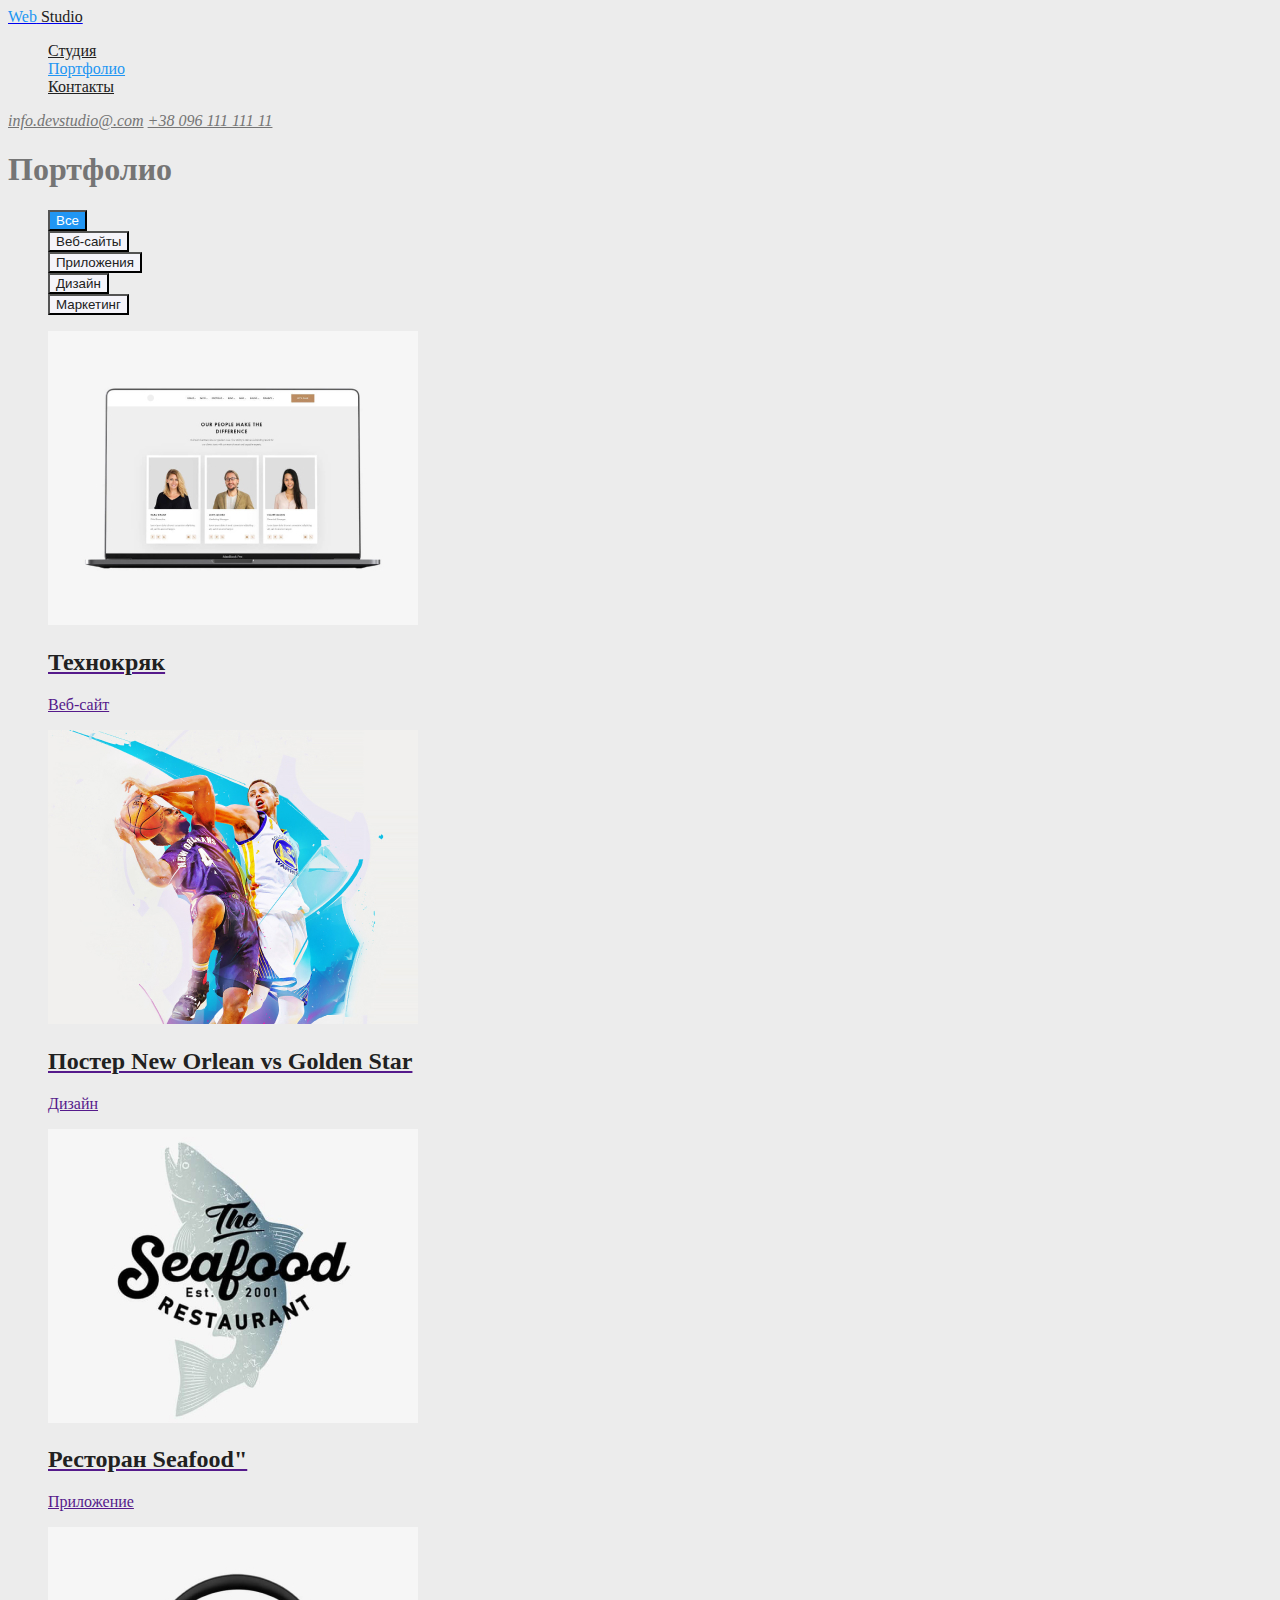
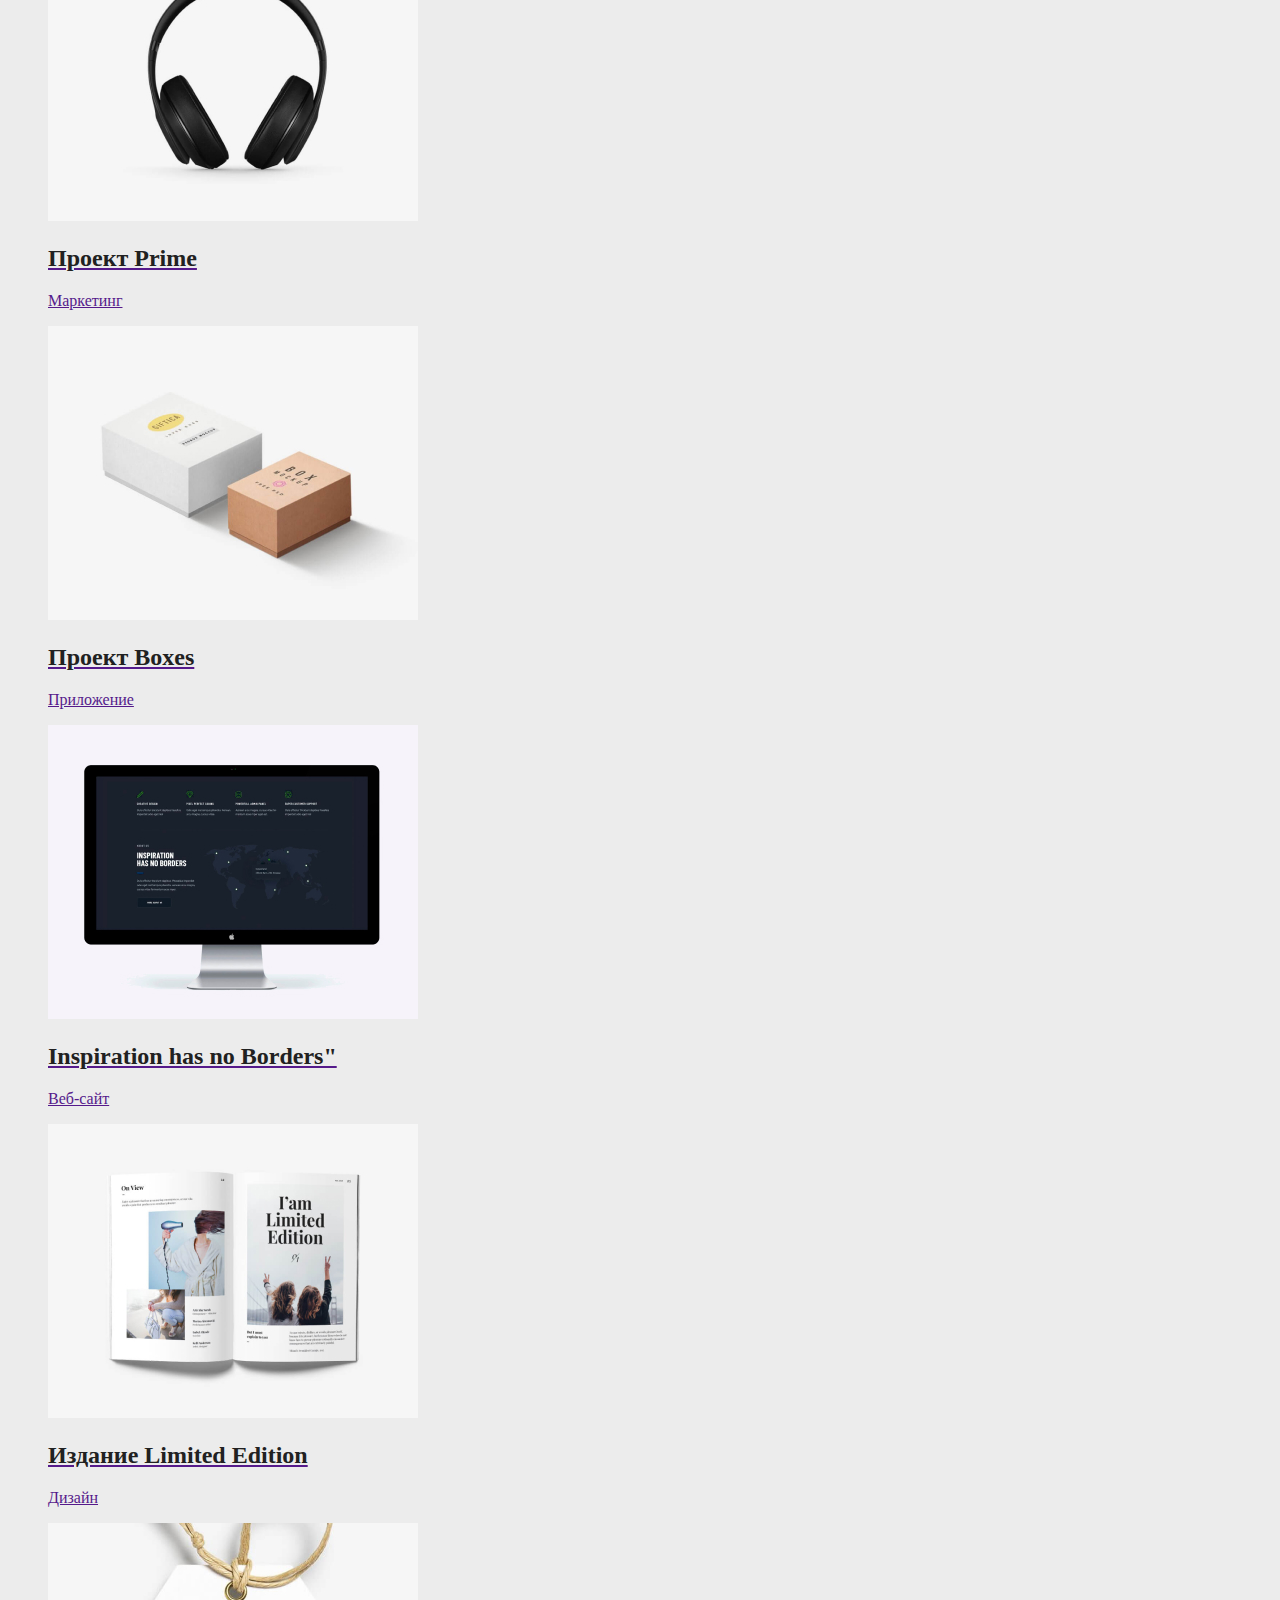
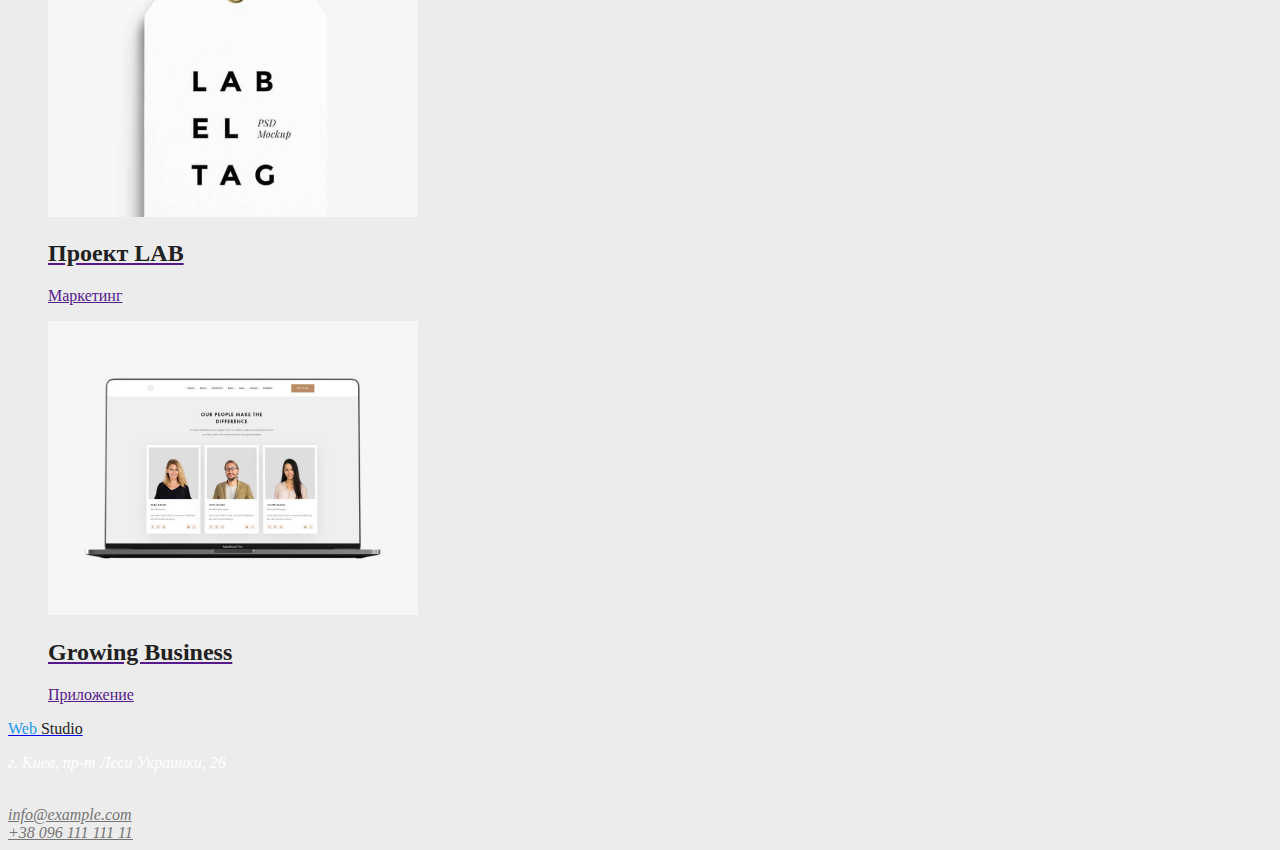
==== portfolio.html @ 5710d9bc "update" ====
<!DOCTYPE html>
<html lang="ru">

<head>
    <meta charset="utf-8">
    <meta name="viewport" content="width=device-width, initial-scale=1.0">
    <title>hw-01</title>
    <link rel="preconnect" href="https://fonts.gstatic.com">
    <link href="https://fonts.googleapis.com/css2?family=Roboto:wght@400;500;700&display=swap" rel="stylesheet">
    <link rel="stylesheet" href="./css/common.css">
    <link rel="stylesheet" href="./css/main.css">
</head>

<body>
    <header>
        <nav>
            <a href="/">
                <span class="partlogo">Web</span> <span class="partslogo"> Studio</span>
            </a>
            <ul class="site-nav list">
                <li>
                    <a href="./index.html" class="link">Студия</a>
                </li>
                <li>
                    <a href="./portfolio.html" class="link current">Портфолио</a>
                </li>
                <li>
                    <a href="" class="link">Контакты</a>
                </li>
            </ul>
        </nav>
        <address class="adress">
            <a class="link" href="mailto:info.devstudio@.com"> info.devstudio@.com</a>
            <a class="link" href="tel:+38096111111"> +38 096 111 111 11</a>
    
        </address>
    </header>

    <main>
        <section class="section">
            <h1>Портфолио</h1>
            <ul class="but list">
                  <li>
                        <button class="button primary" type="button">Все</button>
                    </li>
                    <li>
                        <button class="button secondary" type="button">Веб-сайты</button>
                    </li>
                    <li>
                        <button class="button secondary" type="button">Приложения</button>
                    </li>
                    <li>
                        <button class="button secondary" type="button">Дизайн</button>
                    </li>
                    <li>
                        <button class="button secondary" type="button">Маркетинг</button>
                    </li>
            </ul>
       
            <ul class="portfolio list">
             <li>
                <a href="">
                <img src="images/notas.jpg" alt="Технокряк">
                 <h2 class="section-title">Технокряк</h2>
                 <p>Веб-сайт</p>
                </a>
            </li>
            <li>
                <a href="">
                <img src="images/basket.jpg" alt="Постер New Orlean vs Golden Star">
                <h2 class="section-title">Постер New Orlean vs Golden Star</h2>
                <p>Дизайн</p>
                </a>
            </li>
            <li>
                <a href="">
                <img src="images/seafood.jpg" alt="Ресторан Seafood">
                <h2 class="section-title">Ресторан Seafood"</h2>
                <p>Приложение</p>
                </a>
            </li>
            <li>
                <a href="">
                <img src="images/sluchatka.jpg" alt="Проект Prime">
                <h2 class="section-title">Проект Prime</h2>
                <p>Маркетинг</p>
                </a>
            </li>
            <li>
                <a href="">
                <img src="images/cihly.jpg" alt="Проект Boxes">
                <h2 class="section-title">Проект Boxes</h2>
                <p>Приложение</p>
                </a>
            </li>
            <li>
                <a href="">
                <img src="images/monitor.jpg" alt="Inspiration has no Borders">
                <h2 class="section-title">Inspiration has no Borders"</h2>
                <p>Веб-сайт</p>
                </a>
            </li>
            <li>
                <a href="">
                <img src="images/casopis.jpg" alt="Издание Limited Edition">
                <h2 class="section-title">Издание Limited Edition</h2>
                <p>Дизайн</p>
                </a>
            </li>
            <li>
                <a href="">
                <img src="images/visacka.jpg" alt="Проект LAB">
                <h2 class="section-title">Проект LAB</h2>
                <p>Маркетинг</p>
                </a>
            </li>
            <li>
                <a href="">
                <img src="images/notas.jpg" alt="Growing Business">
                <h2 class="section-title">Growing Business</h2>
                <p>Приложение</p>
                </a>
            </li>
            </ul>
        </section>

  
    </main>
<footer>
    <a href="/">
        <span class="partlogo">Web</span> <span class="partslogo"> Studio</span>
    </a>
        <address class="adress">
        <p class="adress-footer"> г. Киев, пр-т Леси Украинки, 26 </p> <br>

        <a class="link" href="maito:info@example.com"> info@example.com</a> <br>

        <a class="link" href="tel:+38096111111"> +38 096 111 111 11</a>
    </address>


</footer>
</body>

</html>
---- css/common.css ----
:root {
  --primary-text-color: #757575;
  --title-color: #212121;
  --accent-color: #2196f3;
  --primary-bg-color: #ffffff;
}

body {
  background-color: rgba(236, 236, 236, 1);

  color: var(--primary-text-color);
}

.partlogo {
  color: var(--accent-color);
}

.partslogo {
  color: var(--title-color);
}

.list {
  list-style: none;
}

/*site-nav*/

.site-nav .link {
  color: var(--title-color);
}

.site-nav .link:hover,
.site-nav .link:focus {
  color: var(--accent-color);
}

.adress .link:hover,
.adress .link:focus {
  color: var(--accent-color);
}

.site-nav .link.current {
  color: var(--accent-color);
}

.site-nav .adress .link {
  color: var(--primary-text-color);
}

/*foother section */

.adress-footer {
  color: var(--primary-bg-color);
}

.adress .link {
  color: var(--primary-text-color);
}
---- css/main.css ----
/*hero section */

.hero-title {
  color: var(--primary-bg-color);
}

.hero-link {
  color: var(--primary-bg-color);
}

/*main section */
.section-title {
  color: var(--title-color);
}

.title {
  color: var(--title-color);
}

/*button */
.button {
  color: var(--title-color);
  background-color: var(--primary-bg-color);
}

.button.primary {
  color: var(--primary-bg-color);
  background-color: var(--accent-color);
}

.button.secondary {
  color: var(--title-color);
  background-color: rgba(245, 244, 250, 1);
}

/* цвет основной текста  #212121*/
/* цвет вторичный текста #757575* 
/* белый*color: #FFFFFF */
/*rgba(236, 236, 236, 1)*/
/*rgba(245, 244, 250, 1)*/
/*rgba(47, 48, 58, 1)*/
/* цвет акцент color: #2196F3*/
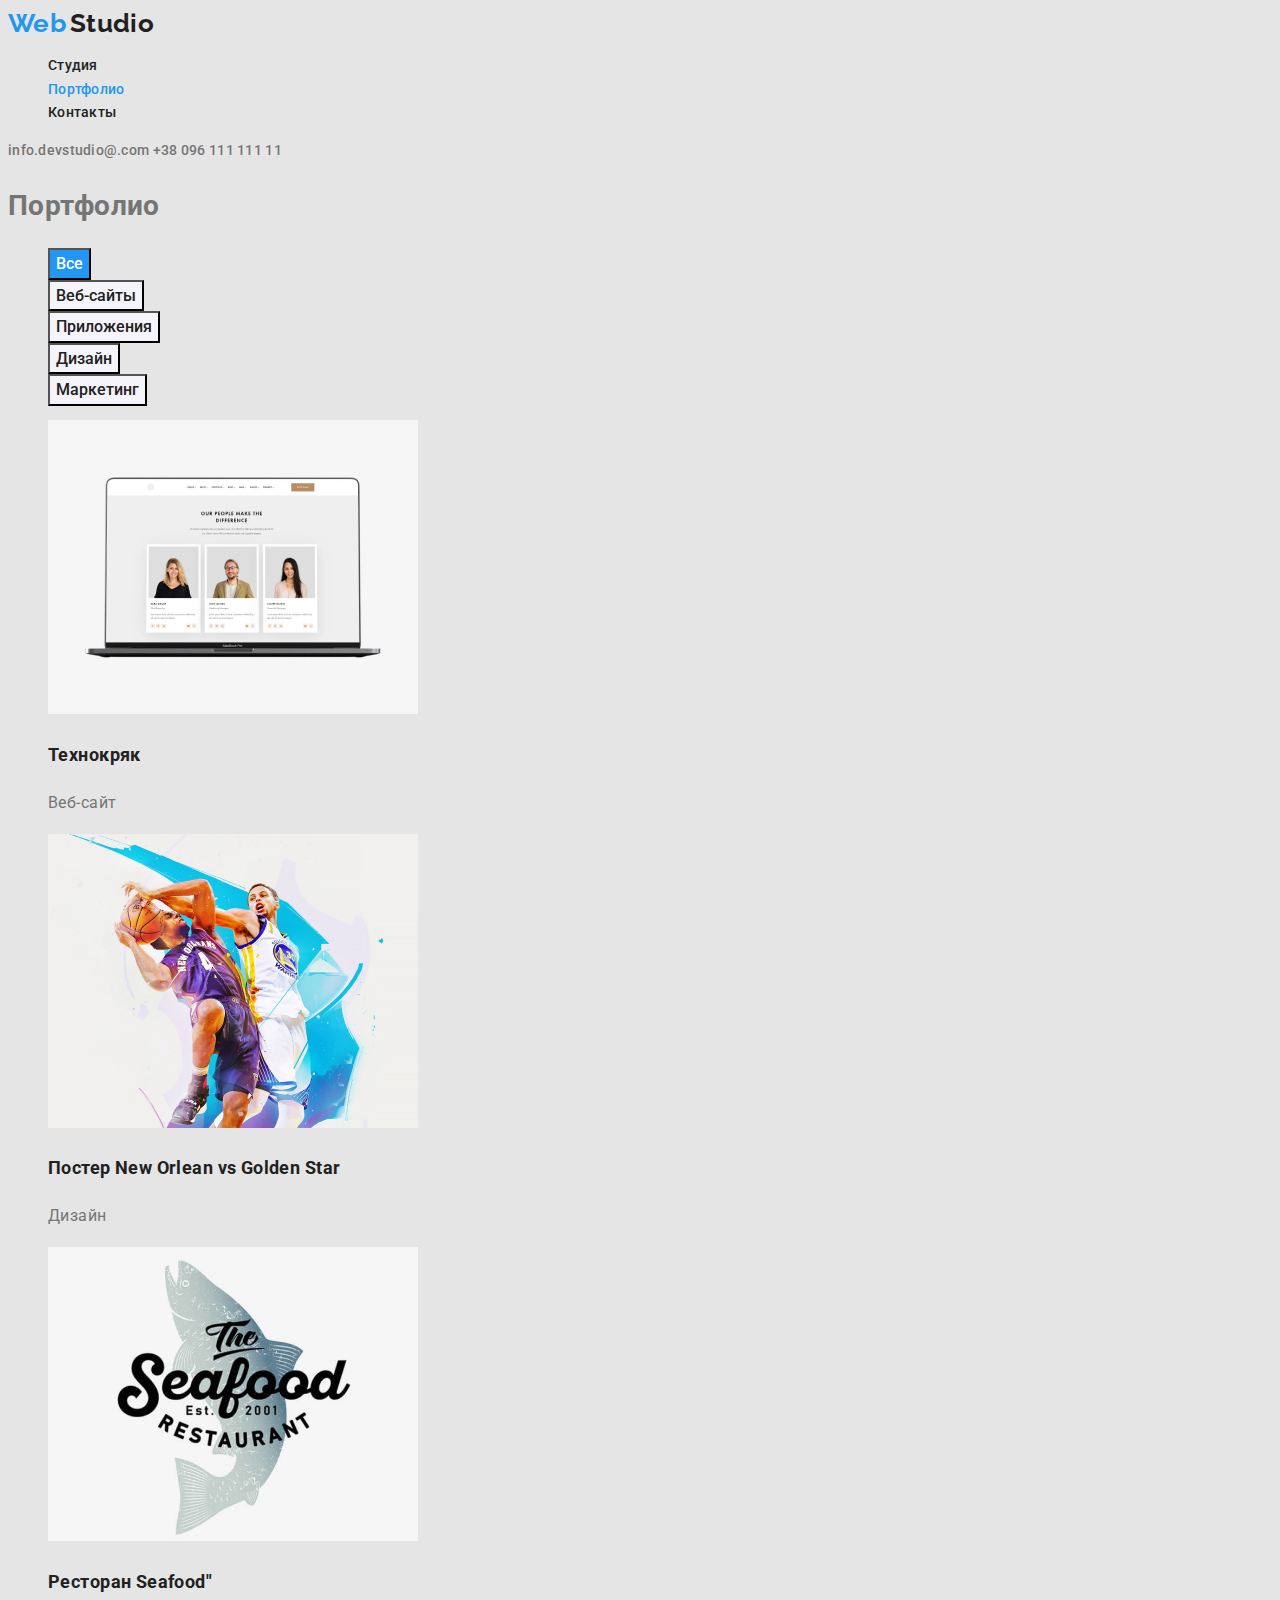
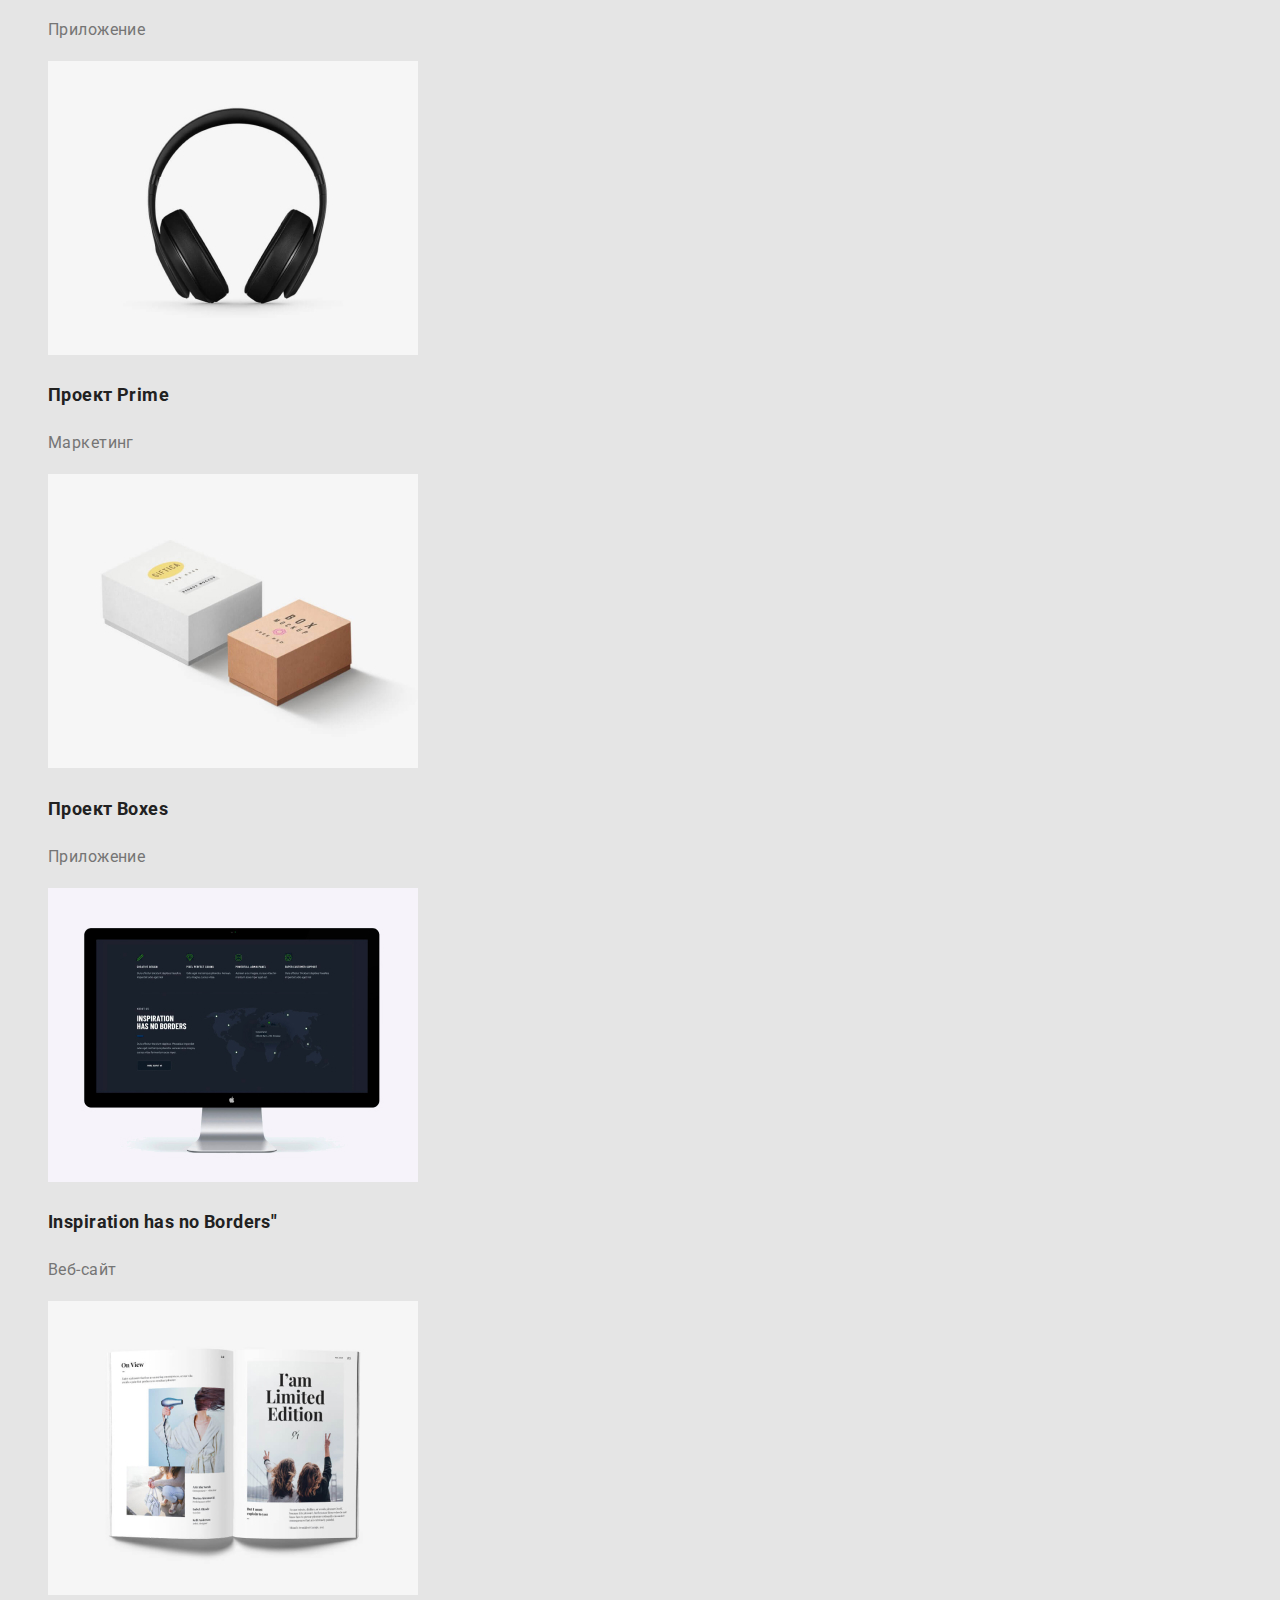
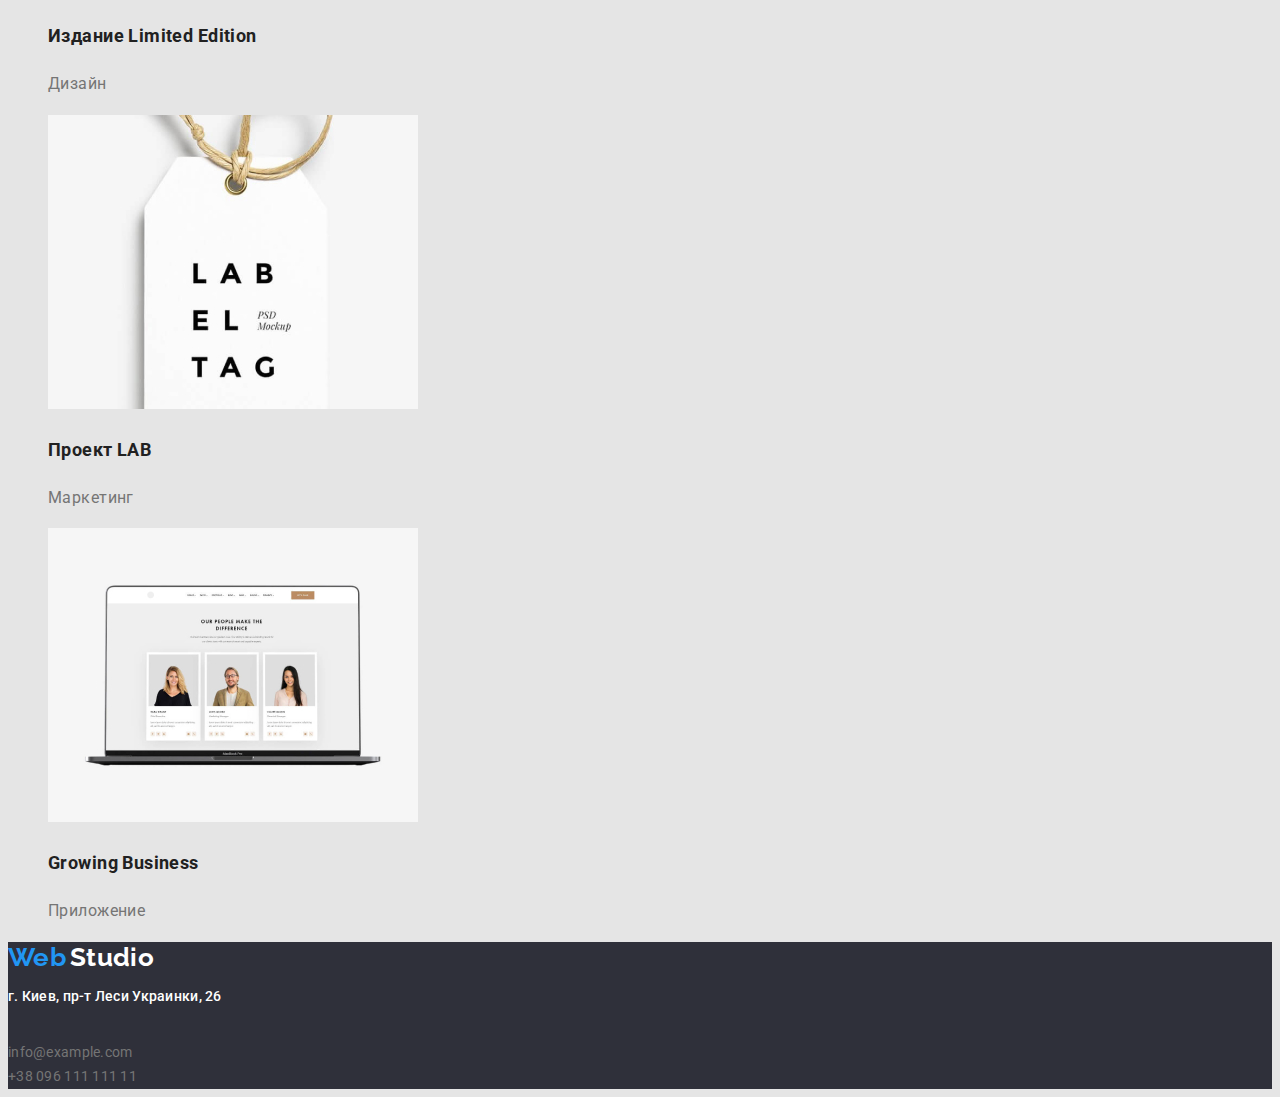
==== commit a48219ed: "update" ====
--- a/portfolio.html
+++ b/portfolio.html
@@ -6,7 +6,8 @@
     <meta name="viewport" content="width=device-width, initial-scale=1.0">
     <title>hw-01</title>
     <link rel="preconnect" href="https://fonts.gstatic.com">
-    <link href="https://fonts.googleapis.com/css2?family=Roboto:wght@400;500;700&display=swap" rel="stylesheet">
+    <link href="https://fonts.googleapis.com/css2?family=Raleway:wght@700&family=Roboto:wght@400;500;700&display=swap"
+    rel="stylesheet">
     <link rel="stylesheet" href="./css/common.css">
     <link rel="stylesheet" href="./css/main.css">
 </head>
@@ -14,7 +15,7 @@
 <body>
     <header>
         <nav>
-            <a href="/">
+            <a class="logo" href="/">
                 <span class="partlogo">Web</span> <span class="partslogo"> Studio</span>
             </a>
             <ul class="site-nav list">
@@ -59,66 +60,66 @@
        
             <ul class="portfolio list">
              <li>
-                <a href="">
+                <a class="portofolio-link" href="">
                 <img src="images/notas.jpg" alt="Технокряк">
-                 <h2 class="section-title">Технокряк</h2>
-                 <p>Веб-сайт</p>
+                 <h2 class="item-title">Технокряк</h2>
+                 <p class="item">Веб-сайт</p>
                 </a>
             </li>
             <li>
-                <a href="">
+                <a class="portofolio-link" href="">
                 <img src="images/basket.jpg" alt="Постер New Orlean vs Golden Star">
-                <h2 class="section-title">Постер New Orlean vs Golden Star</h2>
-                <p>Дизайн</p>
+                <h2 class="item-title">Постер New Orlean vs Golden Star</h2>
+                <p class="item">Дизайн</p>
                 </a>
             </li>
             <li>
-                <a href="">
+                <a class="portofolio-link" href="">
                 <img src="images/seafood.jpg" alt="Ресторан Seafood">
-                <h2 class="section-title">Ресторан Seafood"</h2>
-                <p>Приложение</p>
+                <h2 class="item-title">Ресторан Seafood"</h2>
+                <p class="item">Приложение</p>
                 </a>
             </li>
             <li>
-                <a href="">
+                <a class="portofolio-link" href="">
                 <img src="images/sluchatka.jpg" alt="Проект Prime">
-                <h2 class="section-title">Проект Prime</h2>
-                <p>Маркетинг</p>
+                <h2 class="item-title">Проект Prime</h2>
+                <p class="item">Маркетинг</p>
                 </a>
             </li>
             <li>
-                <a href="">
+                <a class="portofolio-link" href="">
                 <img src="images/cihly.jpg" alt="Проект Boxes">
-                <h2 class="section-title">Проект Boxes</h2>
-                <p>Приложение</p>
+                <h2 class="item-title">Проект Boxes</h2>
+                <p class="item">Приложение</p>
                 </a>
             </li>
             <li>
-                <a href="">
+                <a class="portofolio-link" href="">
                 <img src="images/monitor.jpg" alt="Inspiration has no Borders">
-                <h2 class="section-title">Inspiration has no Borders"</h2>
-                <p>Веб-сайт</p>
+                <h2 class="item-title">Inspiration has no Borders"</h2>
+                <p class="item">Веб-сайт</p>
                 </a>
             </li>
             <li>
-                <a href="">
+                <a class="portofolio-link" href="">
                 <img src="images/casopis.jpg" alt="Издание Limited Edition">
-                <h2 class="section-title">Издание Limited Edition</h2>
-                <p>Дизайн</p>
+                <h2 class="item-title">Издание Limited Edition</h2>
+                <p class="item">Дизайн</p>
                 </a>
             </li>
             <li>
-                <a href="">
+                <a class="portofolio-link" href="">
                 <img src="images/visacka.jpg" alt="Проект LAB">
-                <h2 class="section-title">Проект LAB</h2>
-                <p>Маркетинг</p>
+                <h2 class="item-title">Проект LAB</h2>
+                <p class="item">Маркетинг</p>
                 </a>
             </li>
             <li>
-                <a href="">
+                <a class="portofolio-link" href="">
                 <img src="images/notas.jpg" alt="Growing Business">
-                <h2 class="section-title">Growing Business</h2>
-                <p>Приложение</p>
+                <h2 class="item-title">Growing Business</h2>
+                <p class="item">Приложение</p>
                 </a>
             </li>
             </ul>
@@ -127,10 +128,10 @@
   
     </main>
 <footer>
-    <a href="/">
-        <span class="partlogo">Web</span> <span class="partslogo"> Studio</span>
+    <a class="logo" href="/">
+        <span class="partlogo">Web</span> <span class="fpartslogo"> Studio</span>
     </a>
-        <address class="adress">
+        <address class="adressf">
         <p class="adress-footer"> г. Киев, пр-т Леси Украинки, 26 </p> <br>
 
         <a class="link" href="maito:info@example.com"> info@example.com</a> <br>
--- a/css/common.css
+++ b/css/common.css
@@ -6,17 +6,51 @@
 }
 
 body {
-  background-color: rgba(236, 236, 236, 1);
+  background-color: #e5e5e5;
 
   color: var(--primary-text-color);
+
+  font-family: roboto, sans-serif;
+  font-size: 14px;
+  line-height: 1.7;
+  letter-spacing: 0.03em;
 }
 
+.adress .link {
+  color: var(--primary-text-color);
+  font-style: normal;
+  font-weight: 500;
+  font-size: 14px;
+  line-height: 1.14;
+  letter-spacing: 0.02em;
+  text-decoration: none;
+}
+
+.logo {
+  text-decoration: none;
+}
 .partlogo {
   color: var(--accent-color);
+  font-family: raleway, cursive;
+  font-weight: bold;
+  font-size: 26px;
+  line-height: 1.19;
 }
 
 .partslogo {
   color: var(--title-color);
+  font-family: raleway, cursive;
+  font-weight: bold;
+  font-size: 26px;
+  line-height: 1.19;
+}
+
+.fpartslogo {
+  color: var(--primary-bg-color);
+  font-family: raleway, cursive;
+  font-weight: bold;
+  font-size: 26px;
+  line-height: 1.19;
 }
 
 .list {
@@ -27,6 +61,11 @@
 
 .site-nav .link {
   color: var(--title-color);
+  font-weight: 500;
+  font-size: 14px;
+  line-height: 1.14;
+  letter-spacing: 0.02em;
+  text-decoration: none;
 }
 
 .site-nav .link:hover,
@@ -45,14 +84,31 @@
 
 .site-nav .adress .link {
   color: var(--primary-text-color);
+  font-weight: 500;
+  font-size: 14px;
+  line-height: 1.14;
+  letter-spacing: 0.02em;
 }
 
 /*foother section */
-
+footer {
+  background-color: #2f303a;
+}
 .adress-footer {
   color: var(--primary-bg-color);
+  font-style: normal;
+  font-weight: 500;
+  font-size: 14px;
+  line-height: 16px;
+  letter-spacing: 0.02em;
 }
 
-.adress .link {
+.adressf .link {
   color: var(--primary-text-color);
+  font-style: normal;
+  font-weight: 400;
+  font-size: 14px;
+  line-height: 1.14;
+  letter-spacing: 0.02em;
+  text-decoration: none;
 }
--- a/css/main.css
+++ b/css/main.css
@@ -1,42 +1,102 @@
 /*hero section */
+.hero {
+  background-color: #2f303a;
+}
 
 .hero-title {
   color: var(--primary-bg-color);
+
+  font-weight: 900;
+  font-size: 44px;
+  line-height: 1.36;
+  text-align: center;
+  letter-spacing: 0.06em;
 }
 
 .hero-link {
   color: var(--primary-bg-color);
+  font-weight: 700;
+  font-size: 16px;
+  line-height: 1.8;
+  text-decoration: none;
 }
 
 /*main section */
 .section-title {
   color: var(--title-color);
+  font-weight: 700;
+  font-size: 36px;
+  line-height: 1.16;
+  text-align: center;
 }
 
 .title {
   color: var(--title-color);
+  font-weight: 700;
+  font-size: 14px;
+  line-height: 1.14;
 }
 
 /*button */
 .button {
   color: var(--title-color);
   background-color: var(--primary-bg-color);
+  font-family: inherit;
+  font-weight: 500;
+  font-size: 16px;
+  line-height: 1.6;
 }
 
 .button.primary {
   color: var(--primary-bg-color);
   background-color: var(--accent-color);
+  text-decoration: none;
 }
 
 .button.secondary {
   color: var(--title-color);
-  background-color: rgba(245, 244, 250, 1);
+  background-color: #f5f4fa;
 }
 
+.team {
+  background-color: #f5f4fa;
+}
+.members .title {
+  font-weight: 500;
+
+  font-size: 16px;
+  line-height: 1.18;
+  text-align: center;
+}
+
+.members .position {
+  font-size: 16px;
+  line-height: 1.18;
+
+  text-align: center;
+}
+
+/*portfolio*/
+.item-title {
+  color: var(--title-color);
+  font-weight: 700;
+  font-size: 18px;
+  line-height: 2;
+}
+
+.portofolio-link {
+  text-decoration: none;
+}
+
+.item {
+  font-size: 16px;
+  line-height: 1.8;
+  color: var(--primary-text-color);
+}
 /* цвет основной текста  #212121*/
 /* цвет вторичный текста #757575* 
 /* белый*color: #FFFFFF */
 /*rgba(236, 236, 236, 1)*/
 /*rgba(245, 244, 250, 1)*/
 /*rgba(47, 48, 58, 1)*/
-/* цвет акцент color: #2196F3*/
+/* цвет акцент color: #2196F3*/ ;
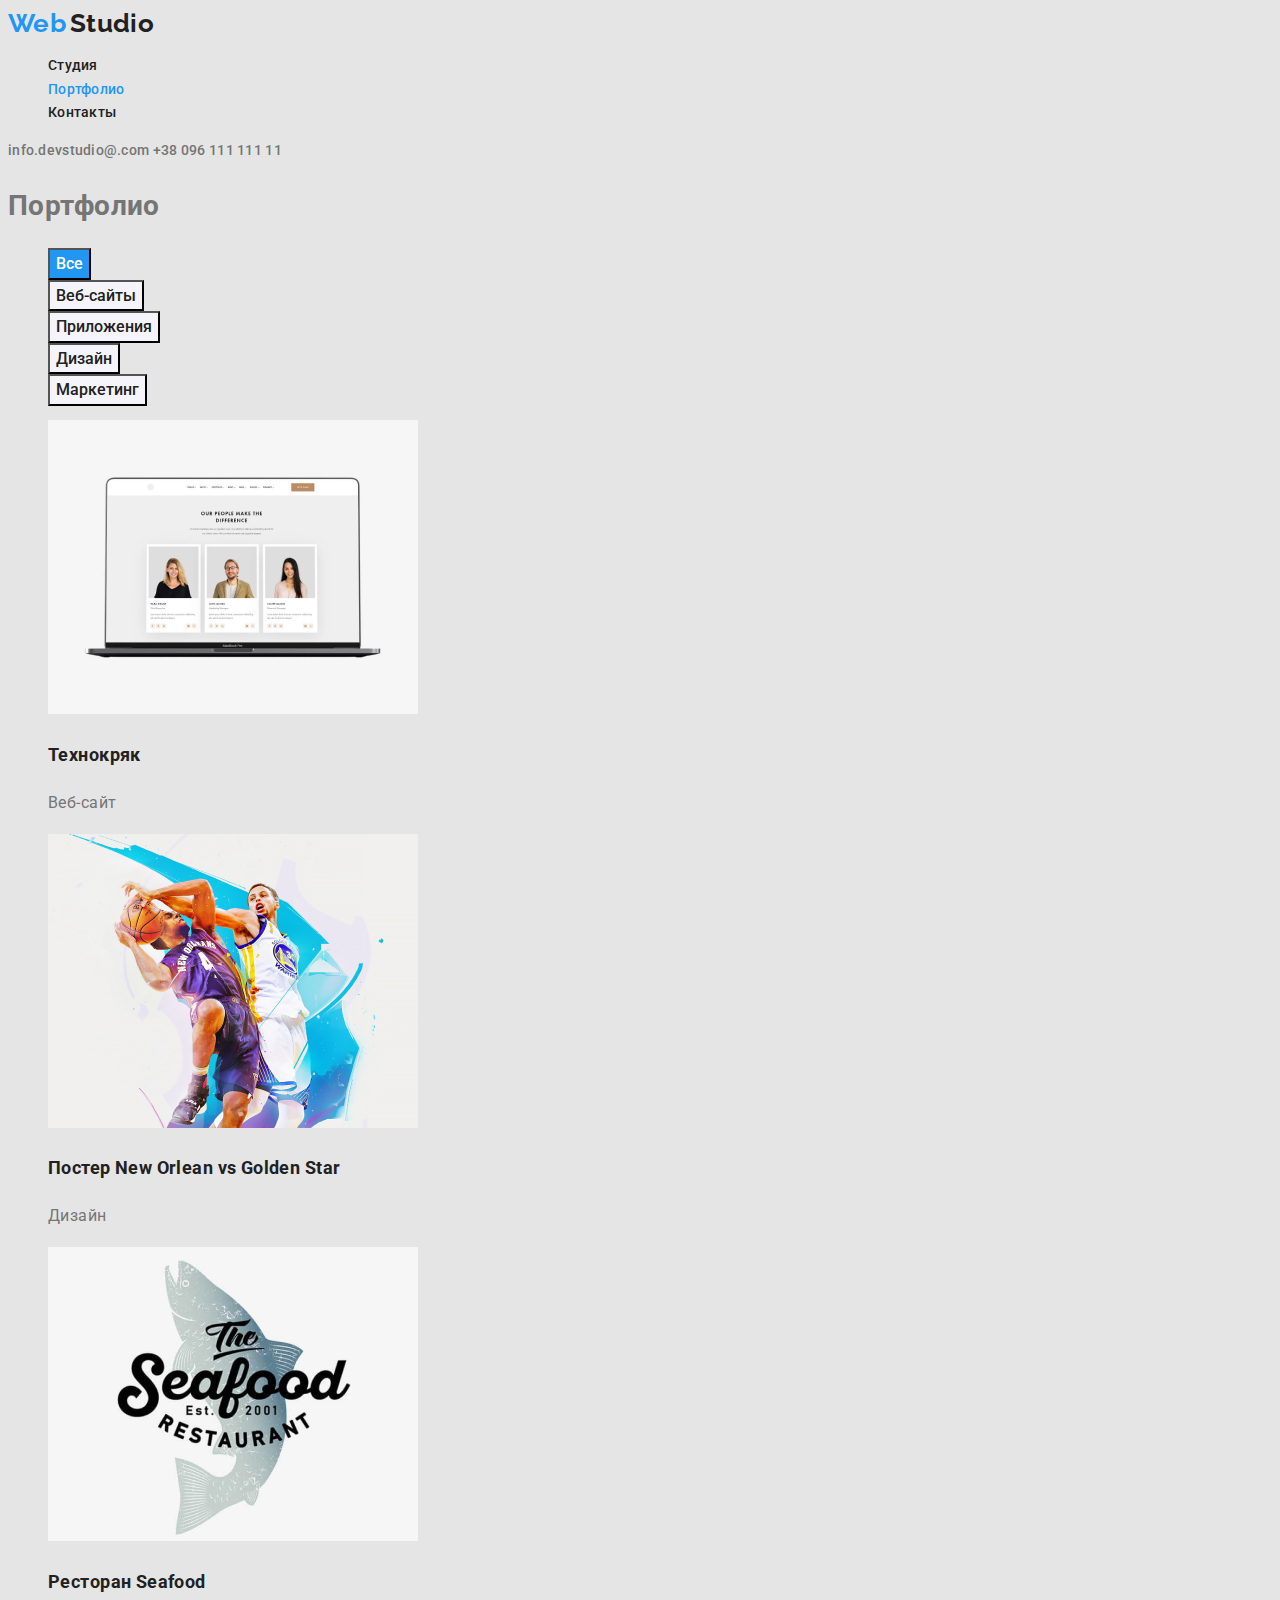
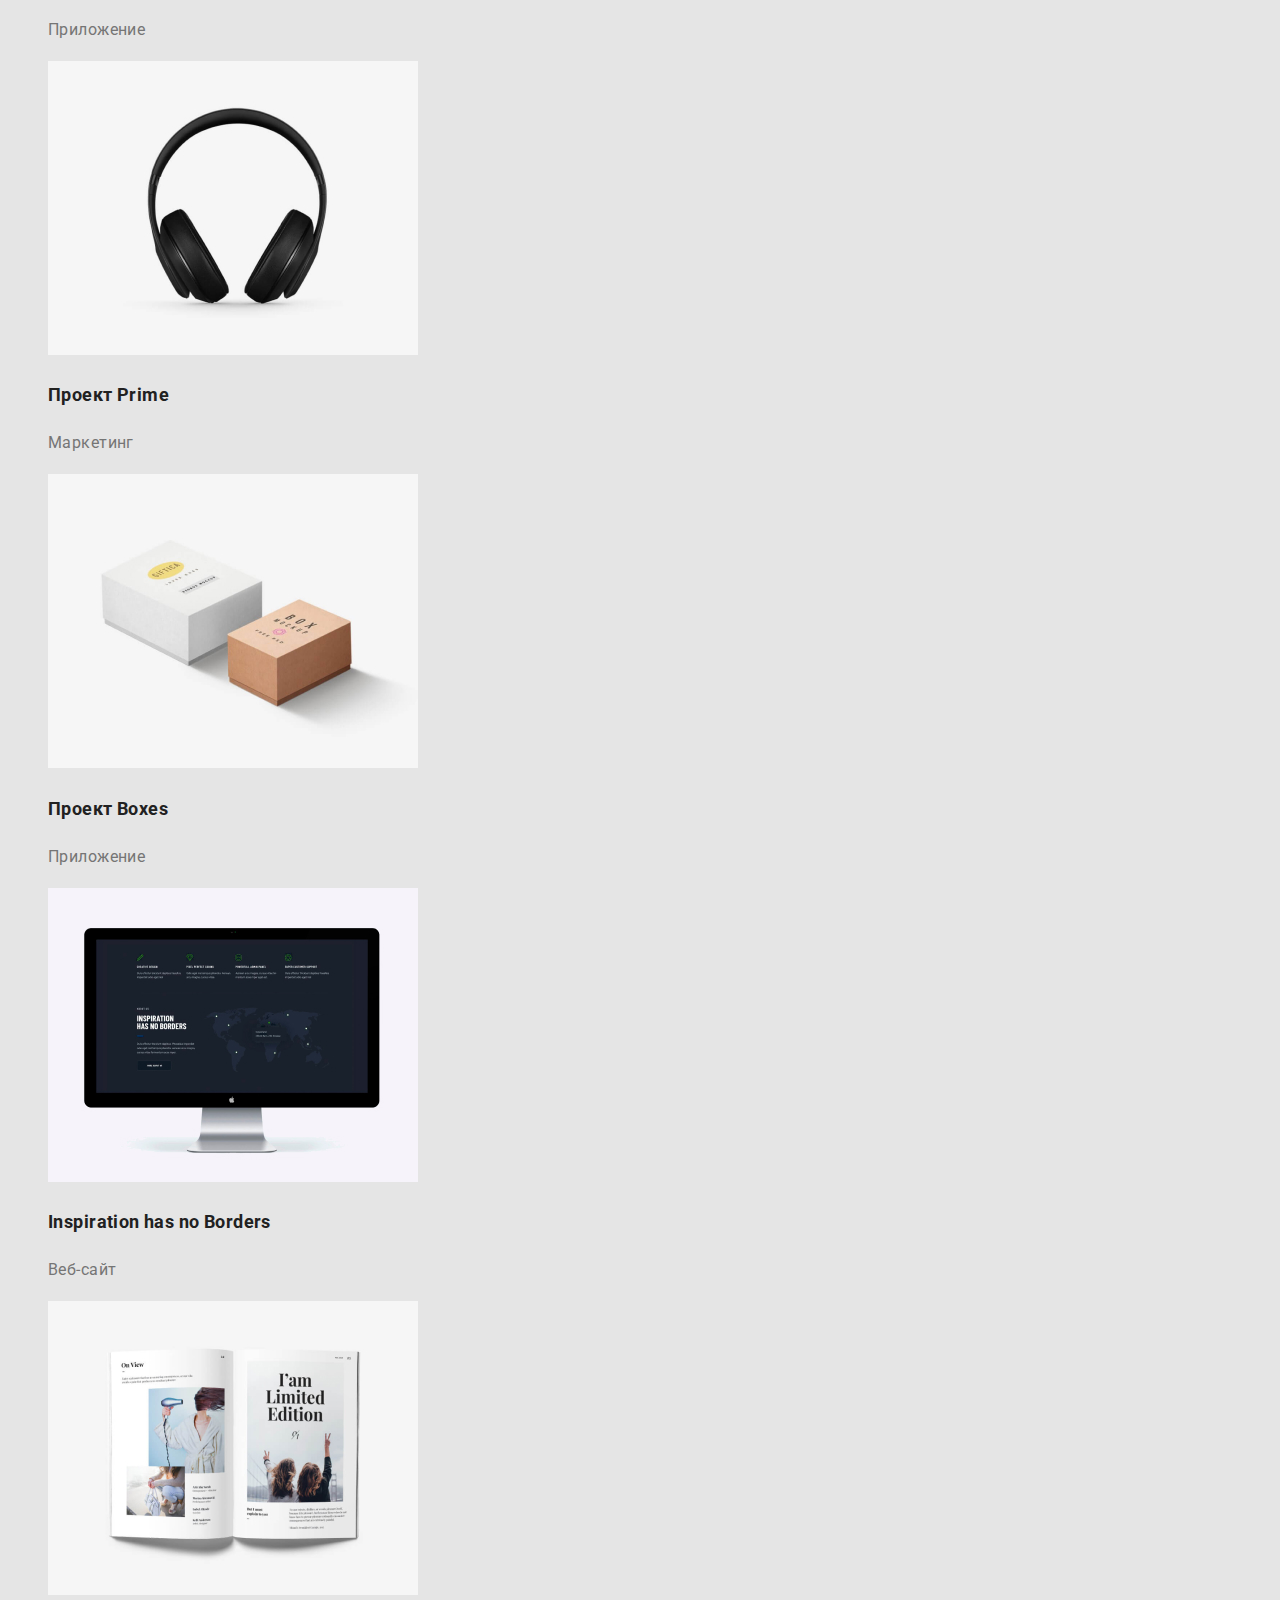
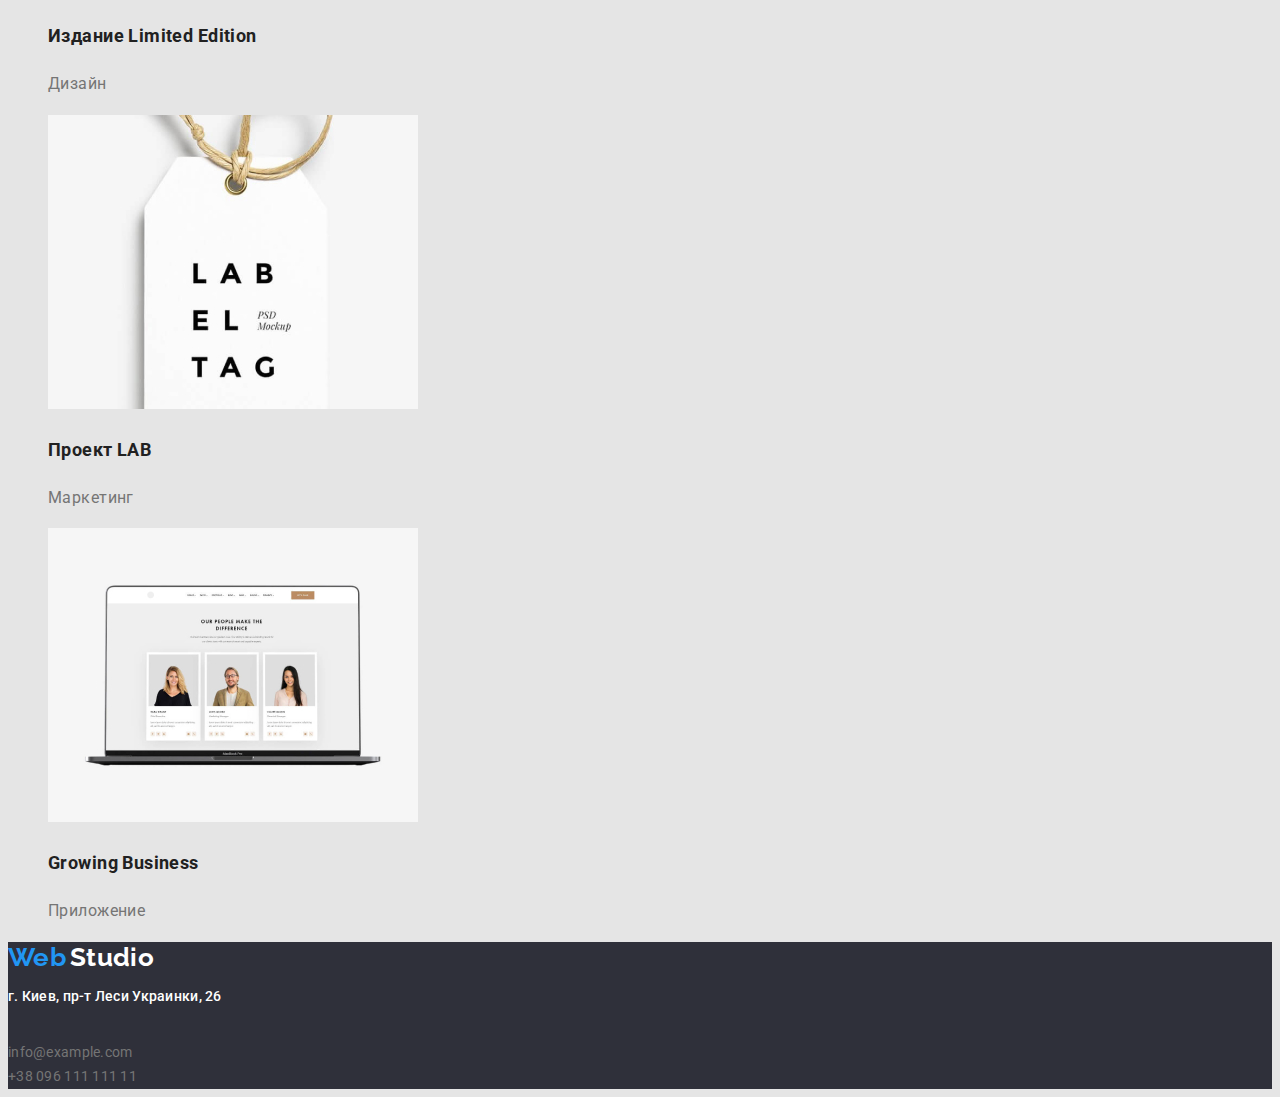
==== commit 46de970c: "update" ====
--- a/portfolio.html
+++ b/portfolio.html
@@ -76,7 +76,7 @@
             <li>
                 <a class="portofolio-link" href="">
                 <img src="images/seafood.jpg" alt="Ресторан Seafood">
-                <h2 class="item-title">Ресторан Seafood"</h2>
+                <h2 class="item-title">Ресторан Seafood</h2>
                 <p class="item">Приложение</p>
                 </a>
             </li>
@@ -97,7 +97,7 @@
             <li>
                 <a class="portofolio-link" href="">
                 <img src="images/monitor.jpg" alt="Inspiration has no Borders">
-                <h2 class="item-title">Inspiration has no Borders"</h2>
+                <h2 class="item-title">Inspiration has no Borders</h2>
                 <p class="item">Веб-сайт</p>
                 </a>
             </li>
--- a/css/main.css
+++ b/css/main.css
@@ -45,6 +45,7 @@
   font-weight: 500;
   font-size: 16px;
   line-height: 1.6;
+  text-align: center;
 }
 
 .button.primary {
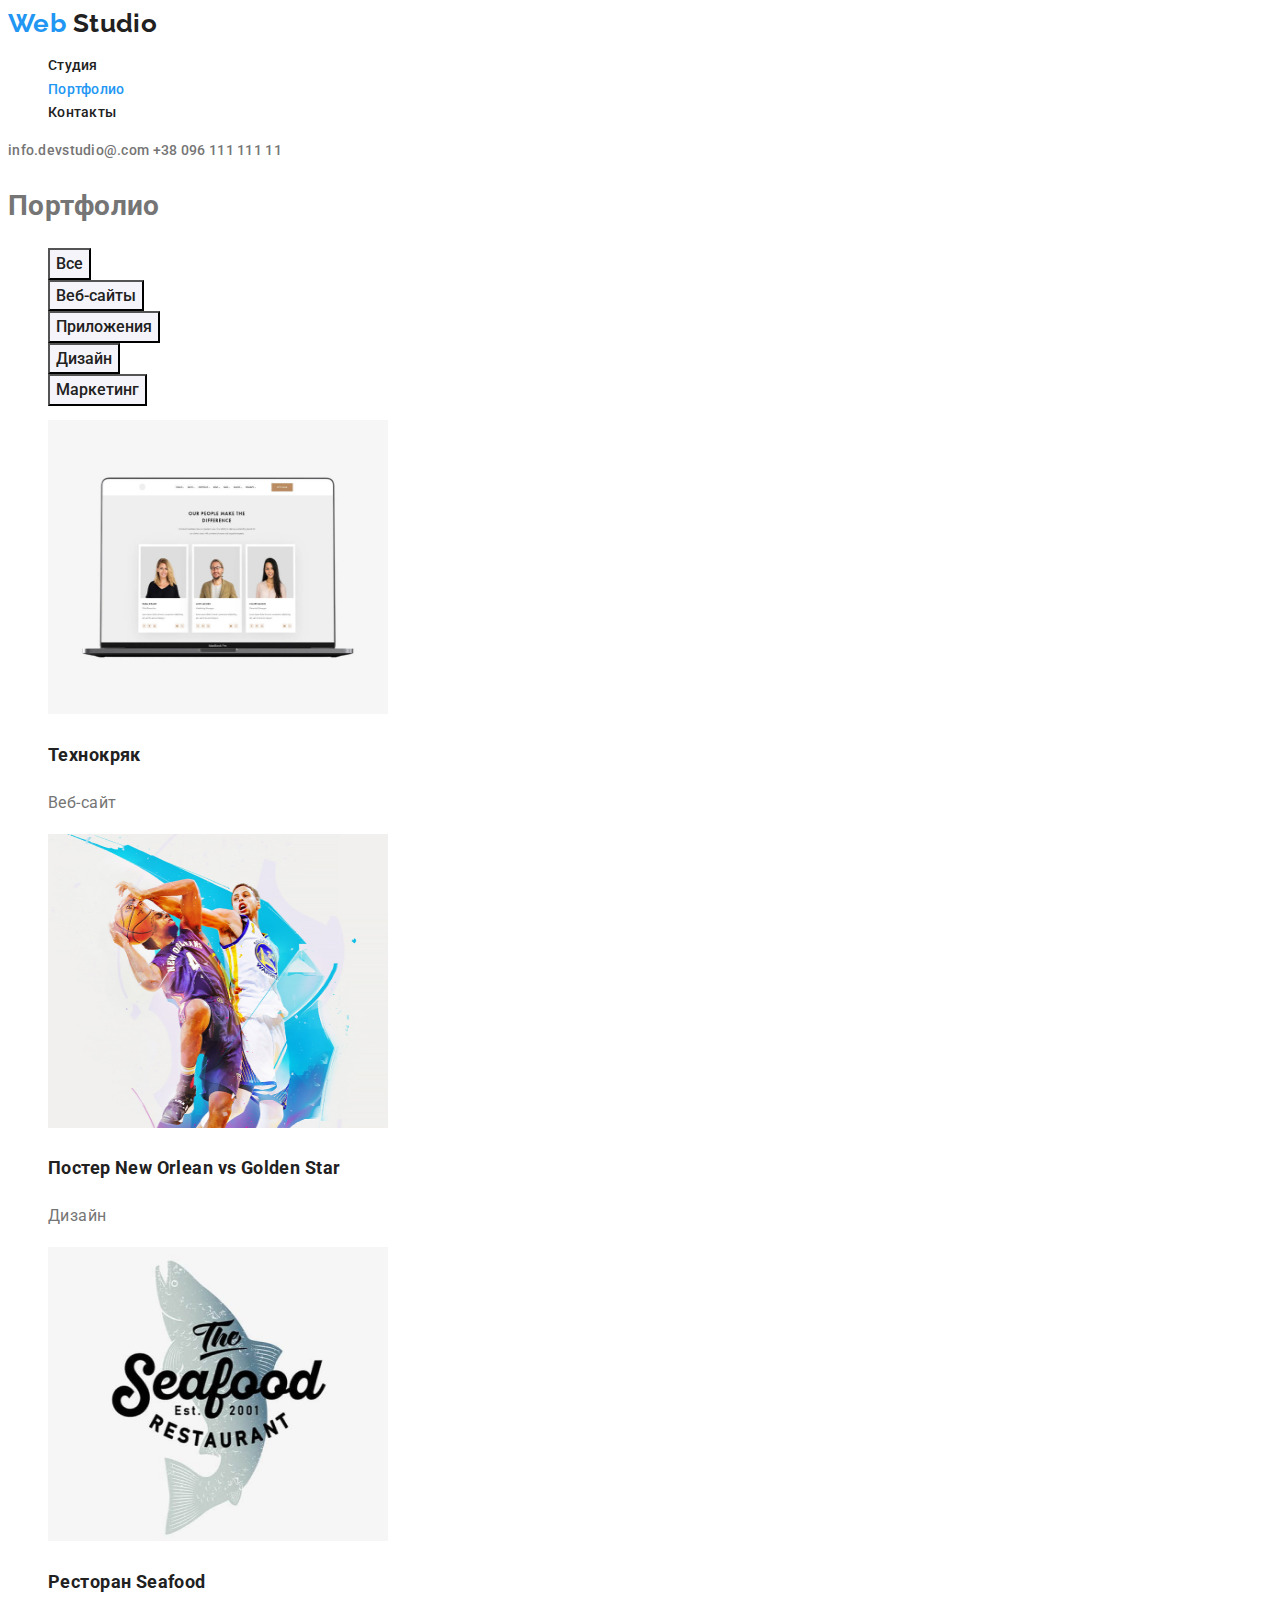
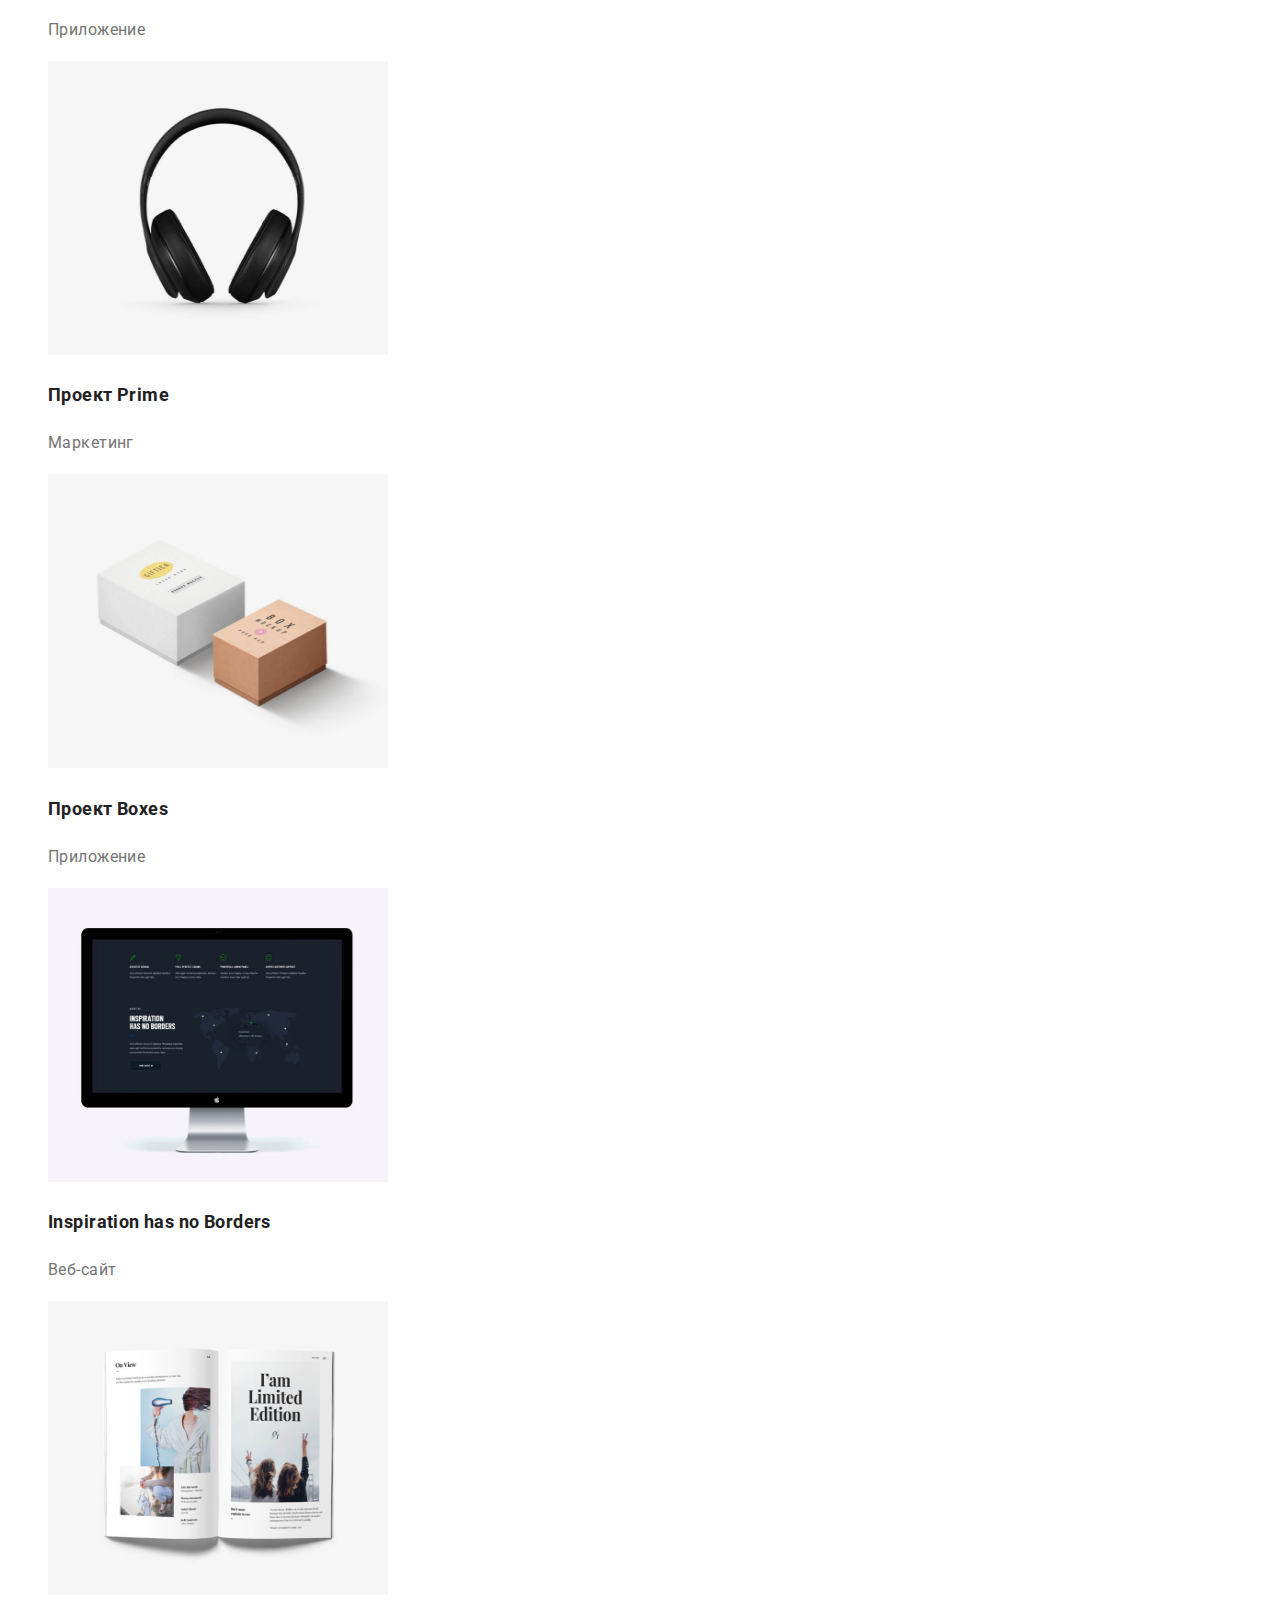
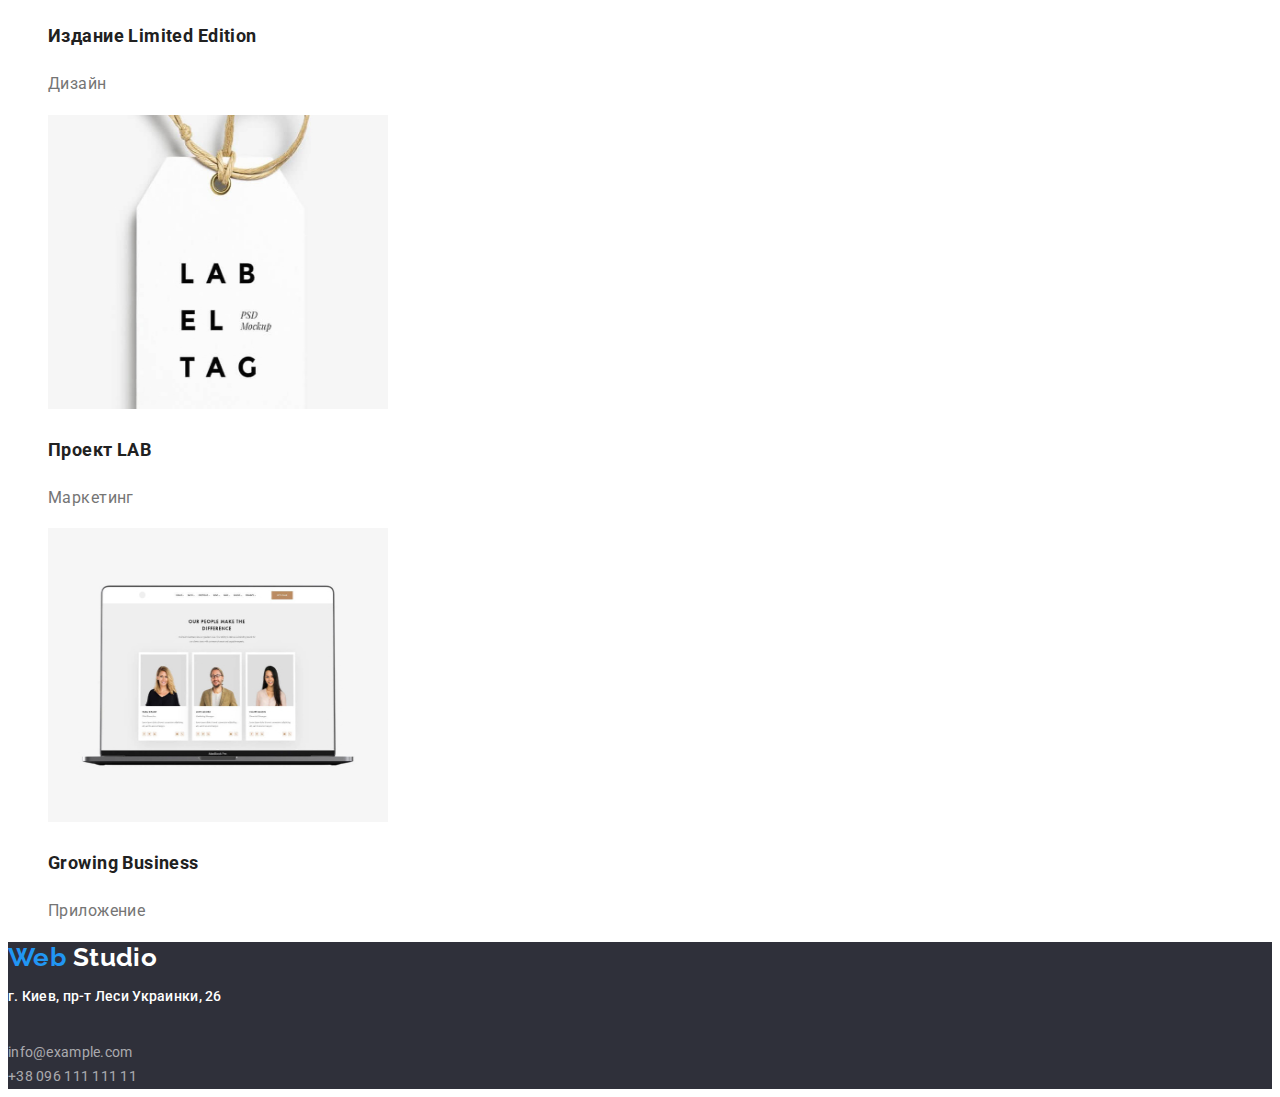
==== commit 339acd0e: "update" ====
--- a/portfolio.html
+++ b/portfolio.html
@@ -16,7 +16,7 @@
     <header>
         <nav>
             <a class="logo" href="/">
-                <span class="partlogo">Web</span> <span class="partslogo"> Studio</span>
+                <span class="partlogo">Web</span><span class="partslogo"> Studio</span>
             </a>
             <ul class="site-nav list">
                 <li>
@@ -42,7 +42,7 @@
             <h1>Портфолио</h1>
             <ul class="but list">
                   <li>
-                        <button class="button primary" type="button">Все</button>
+                        <button class="button secondary" type="button">Все</button>
                     </li>
                     <li>
                         <button class="button secondary" type="button">Веб-сайты</button>
@@ -61,63 +61,63 @@
             <ul class="portfolio list">
              <li>
                 <a class="portofolio-link" href="">
-                <img src="images/notas.jpg" alt="Технокряк">
+                <img src="images/notas.jpg" width="340" height="294" alt="Технокряк">
                  <h2 class="item-title">Технокряк</h2>
                  <p class="item">Веб-сайт</p>
                 </a>
             </li>
             <li>
                 <a class="portofolio-link" href="">
-                <img src="images/basket.jpg" alt="Постер New Orlean vs Golden Star">
+                <img src="images/basket.jpg" width="340" height="294"  alt="Постер New Orlean vs Golden Star">
                 <h2 class="item-title">Постер New Orlean vs Golden Star</h2>
                 <p class="item">Дизайн</p>
                 </a>
             </li>
             <li>
                 <a class="portofolio-link" href="">
-                <img src="images/seafood.jpg" alt="Ресторан Seafood">
+                <img src="images/seafood.jpg" width="340" height="294"  alt="Ресторан Seafood">
                 <h2 class="item-title">Ресторан Seafood</h2>
                 <p class="item">Приложение</p>
                 </a>
             </li>
             <li>
                 <a class="portofolio-link" href="">
-                <img src="images/sluchatka.jpg" alt="Проект Prime">
+                <img src="images/sluchatka.jpg" width="340" height="294"  alt="Проект Prime">
                 <h2 class="item-title">Проект Prime</h2>
                 <p class="item">Маркетинг</p>
                 </a>
             </li>
             <li>
                 <a class="portofolio-link" href="">
-                <img src="images/cihly.jpg" alt="Проект Boxes">
+                <img src="images/cihly.jpg" width="340" height="294"  alt="Проект Boxes">
                 <h2 class="item-title">Проект Boxes</h2>
                 <p class="item">Приложение</p>
                 </a>
             </li>
             <li>
                 <a class="portofolio-link" href="">
-                <img src="images/monitor.jpg" alt="Inspiration has no Borders">
+                <img src="images/monitor.jpg" width="340" height="294"  alt="Inspiration has no Borders">
                 <h2 class="item-title">Inspiration has no Borders</h2>
                 <p class="item">Веб-сайт</p>
                 </a>
             </li>
             <li>
                 <a class="portofolio-link" href="">
-                <img src="images/casopis.jpg" alt="Издание Limited Edition">
+                <img src="images/casopis.jpg" width="340" height="294"  alt="Издание Limited Edition">
                 <h2 class="item-title">Издание Limited Edition</h2>
                 <p class="item">Дизайн</p>
                 </a>
             </li>
             <li>
                 <a class="portofolio-link" href="">
-                <img src="images/visacka.jpg" alt="Проект LAB">
+                <img src="images/visacka.jpg" width="340" height="294"  alt="Проект LAB">
                 <h2 class="item-title">Проект LAB</h2>
                 <p class="item">Маркетинг</p>
                 </a>
             </li>
             <li>
                 <a class="portofolio-link" href="">
-                <img src="images/notas.jpg" alt="Growing Business">
+                <img src="images/notas.jpg" width="340" height="294"  alt="Growing Business">
                 <h2 class="item-title">Growing Business</h2>
                 <p class="item">Приложение</p>
                 </a>
@@ -129,7 +129,7 @@
     </main>
 <footer>
     <a class="logo" href="/">
-        <span class="partlogo">Web</span> <span class="fpartslogo"> Studio</span>
+        <span class="partlogo">Web</span><span class="fpartslogo"> Studio</span>
     </a>
         <address class="adressf">
         <p class="adress-footer"> г. Киев, пр-т Леси Украинки, 26 </p> <br>
--- a/css/common.css
+++ b/css/common.css
@@ -3,11 +3,12 @@
   --title-color: #212121;
   --accent-color: #2196f3;
   --primary-bg-color: #ffffff;
+  --hero-color: #2f303a;
+  --bg-secondary-color: #f5f4fa;
+  --adressf-color: rgba(255, 255, 255, 0.6);
 }
 
 body {
-  background-color: #e5e5e5;
-
   color: var(--primary-text-color);
 
   font-family: roboto, sans-serif;
@@ -28,29 +29,22 @@
 
 .logo {
   text-decoration: none;
-}
-.partlogo {
-  color: var(--accent-color);
   font-family: raleway, cursive;
   font-weight: bold;
   font-size: 26px;
   line-height: 1.19;
 }
 
+.partlogo {
+  color: var(--accent-color);
+}
+
 .partslogo {
   color: var(--title-color);
-  font-family: raleway, cursive;
-  font-weight: bold;
-  font-size: 26px;
-  line-height: 1.19;
 }
 
 .fpartslogo {
   color: var(--primary-bg-color);
-  font-family: raleway, cursive;
-  font-weight: bold;
-  font-size: 26px;
-  line-height: 1.19;
 }
 
 .list {
@@ -91,10 +85,12 @@
 }
 
 /*foother section */
+
 footer {
-  background-color: #2f303a;
+  background-color: var(--hero-color);
 }
-.adress-footer {
+
+.adressf .adress-footer {
   color: var(--primary-bg-color);
   font-style: normal;
   font-weight: 500;
@@ -104,7 +100,7 @@
 }
 
 .adressf .link {
-  color: var(--primary-text-color);
+  color: var(--adressf-color);
   font-style: normal;
   font-weight: 400;
   font-size: 14px;
--- a/css/main.css
+++ b/css/main.css
@@ -1,10 +1,11 @@
 /*hero section */
 .hero {
-  background-color: #2f303a;
+  background-color: var(--hero-color);
 }
 
 .hero-title {
   color: var(--primary-bg-color);
+  text-transform: uppercase;
 
   font-weight: 900;
   font-size: 44px;
@@ -37,7 +38,12 @@
   line-height: 1.14;
 }
 
+.strong-side .title {
+  text-transform: uppercase;
+}
+
 /*button */
+
 .button {
   color: var(--title-color);
   background-color: var(--primary-bg-color);
@@ -56,15 +62,15 @@
 
 .button.secondary {
   color: var(--title-color);
-  background-color: #f5f4fa;
+  background-color: var(--bg-secondary-color);
 }
 
 .team {
-  background-color: #f5f4fa;
+  background-color: var(--bg-secondary-color);
 }
+
 .members .title {
   font-weight: 500;
-
   font-size: 16px;
   line-height: 1.18;
   text-align: center;
@@ -94,6 +100,7 @@
   line-height: 1.8;
   color: var(--primary-text-color);
 }
+
 /* цвет основной текста  #212121*/
 /* цвет вторичный текста #757575* 
 /* белый*color: #FFFFFF */
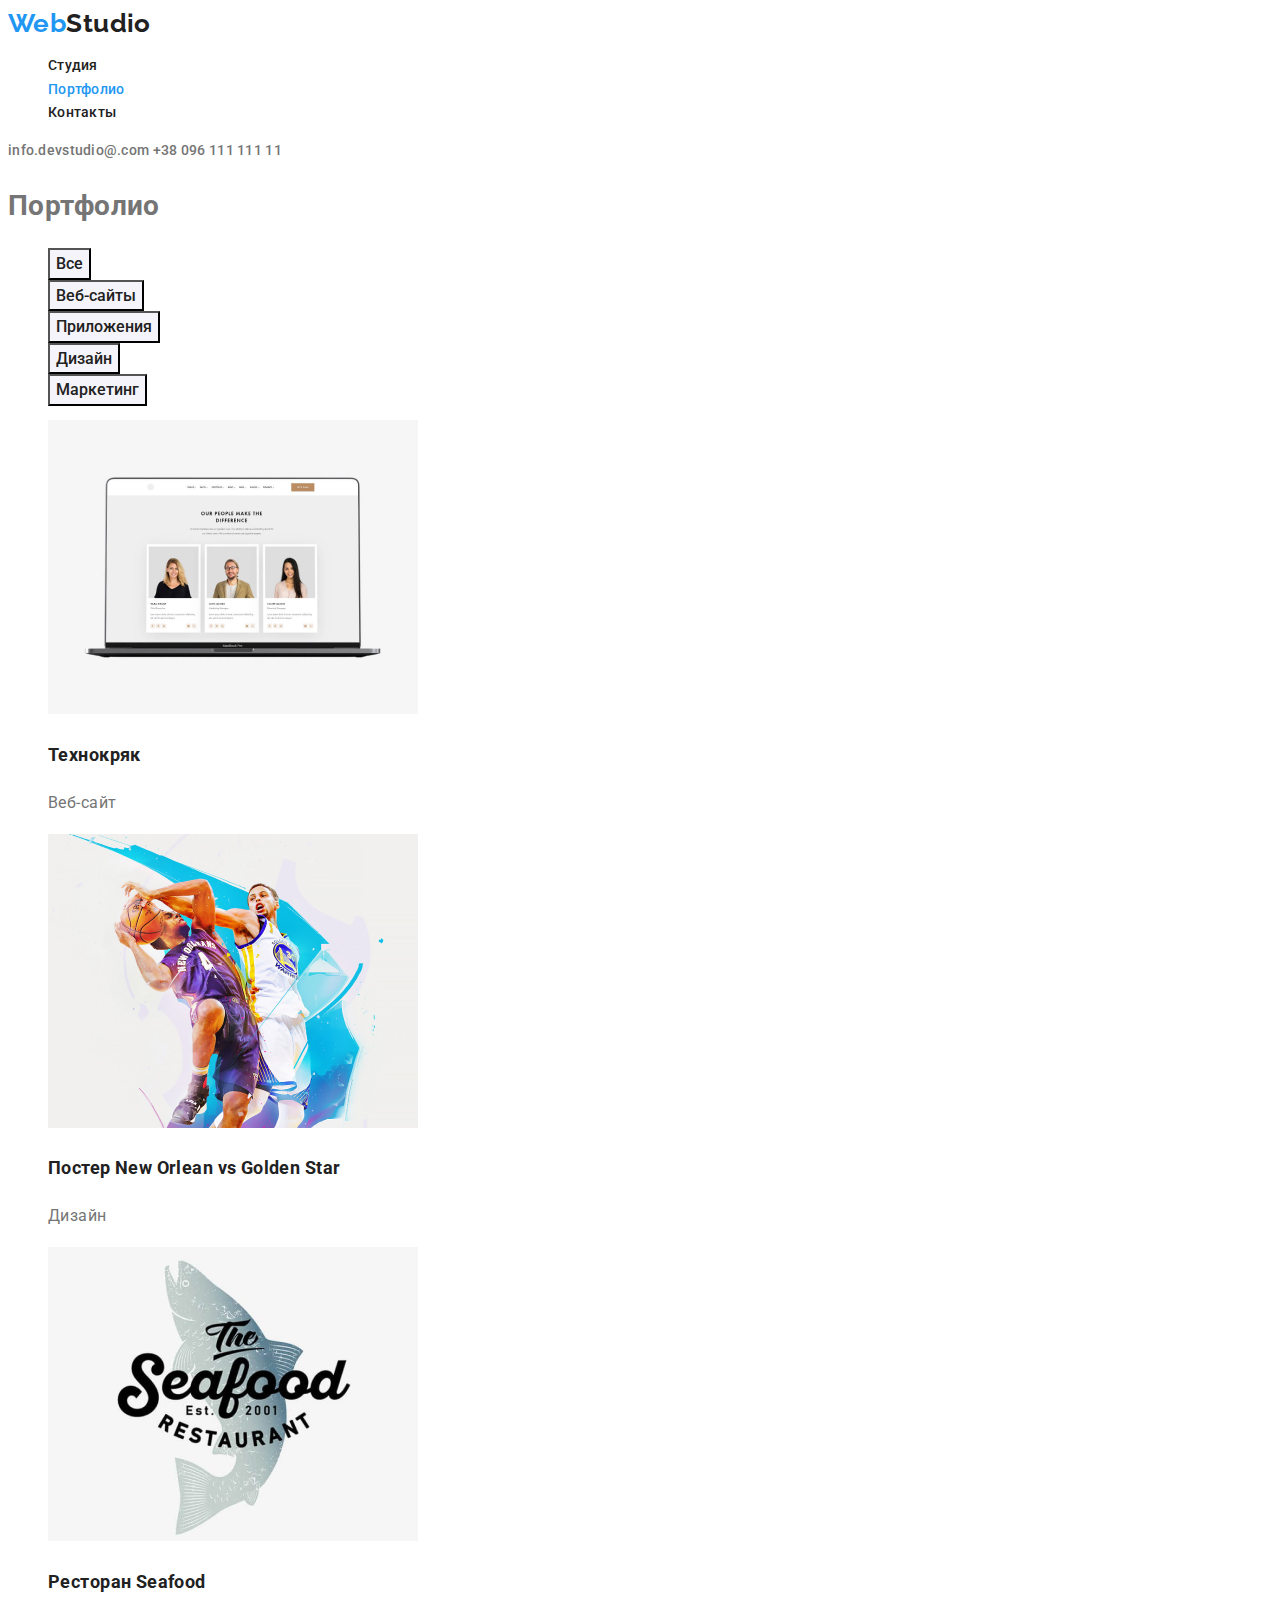
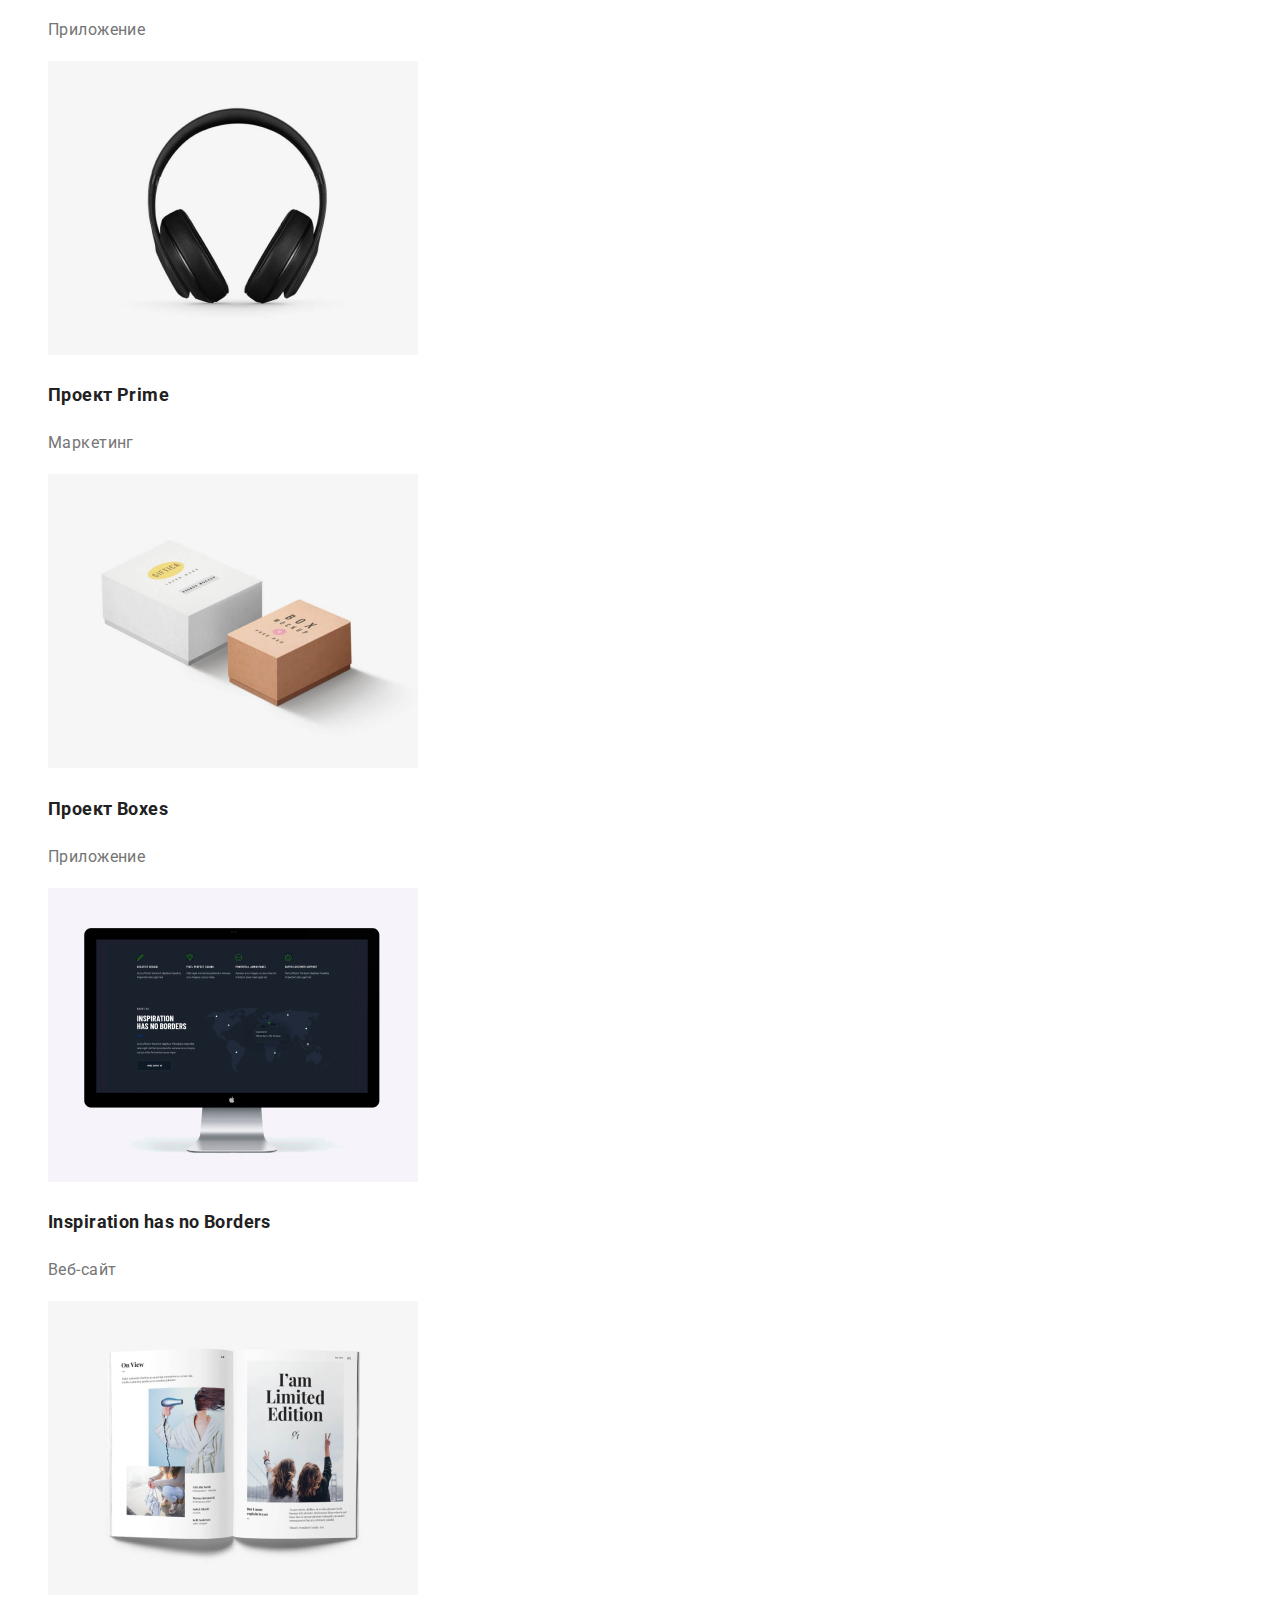
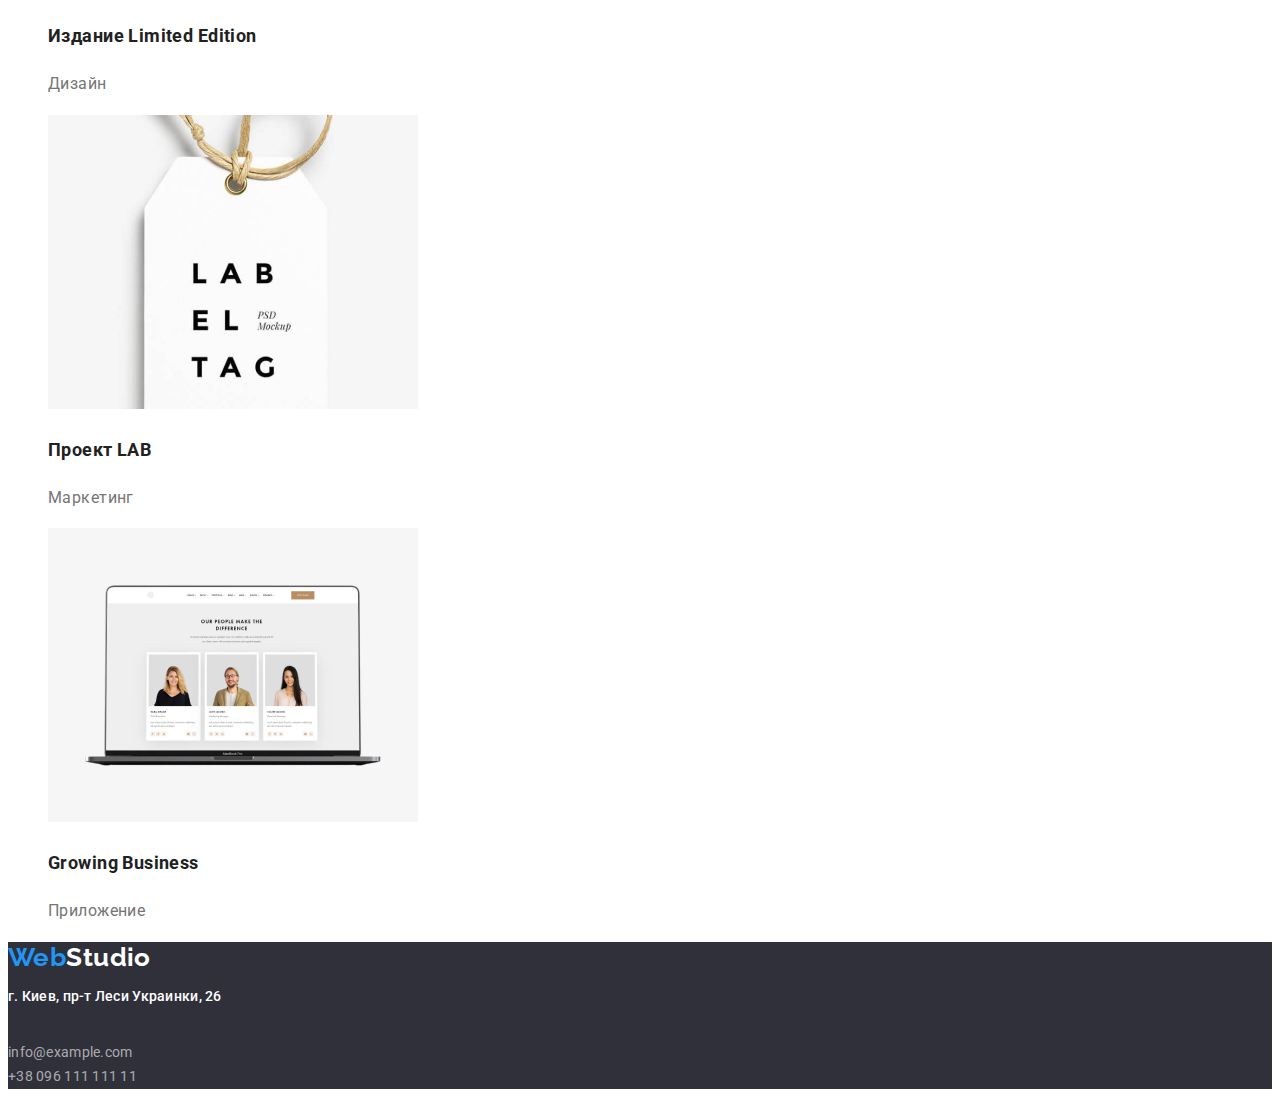
==== commit 6c1a4da0: "update" ====
--- a/portfolio.html
+++ b/portfolio.html
@@ -15,8 +15,8 @@
 <body>
     <header>
         <nav>
-            <a class="logo" href="/">
-                <span class="partlogo">Web</span><span class="partslogo"> Studio</span>
+            <a class="logo partlogo" href="/">
+                <span class="partlogo">Web</span><span class="partslogo">Studio</span>
             </a>
             <ul class="site-nav list">
                 <li>
@@ -61,63 +61,63 @@
             <ul class="portfolio list">
              <li>
                 <a class="portofolio-link" href="">
-                <img src="images/notas.jpg" width="340" height="294" alt="Технокряк">
+                <img src="images/notas.jpg" width="370" height="294" alt="Технокряк">
                  <h2 class="item-title">Технокряк</h2>
                  <p class="item">Веб-сайт</p>
                 </a>
             </li>
             <li>
                 <a class="portofolio-link" href="">
-                <img src="images/basket.jpg" width="340" height="294"  alt="Постер New Orlean vs Golden Star">
+                <img src="images/basket.jpg" width="370" height="294"  alt="Постер New Orlean vs Golden Star">
                 <h2 class="item-title">Постер New Orlean vs Golden Star</h2>
                 <p class="item">Дизайн</p>
                 </a>
             </li>
             <li>
                 <a class="portofolio-link" href="">
-                <img src="images/seafood.jpg" width="340" height="294"  alt="Ресторан Seafood">
+                <img src="images/seafood.jpg" width="370" height="294"  alt="Ресторан Seafood">
                 <h2 class="item-title">Ресторан Seafood</h2>
                 <p class="item">Приложение</p>
                 </a>
             </li>
             <li>
                 <a class="portofolio-link" href="">
-                <img src="images/sluchatka.jpg" width="340" height="294"  alt="Проект Prime">
+                <img src="images/sluchatka.jpg" width="370" height="294"  alt="Проект Prime">
                 <h2 class="item-title">Проект Prime</h2>
                 <p class="item">Маркетинг</p>
                 </a>
             </li>
             <li>
                 <a class="portofolio-link" href="">
-                <img src="images/cihly.jpg" width="340" height="294"  alt="Проект Boxes">
+                <img src="images/cihly.jpg" width="370" height="294"  alt="Проект Boxes">
                 <h2 class="item-title">Проект Boxes</h2>
                 <p class="item">Приложение</p>
                 </a>
             </li>
             <li>
                 <a class="portofolio-link" href="">
-                <img src="images/monitor.jpg" width="340" height="294"  alt="Inspiration has no Borders">
+                <img src="images/monitor.jpg" width="370" height="294"  alt="Inspiration has no Borders">
                 <h2 class="item-title">Inspiration has no Borders</h2>
                 <p class="item">Веб-сайт</p>
                 </a>
             </li>
             <li>
                 <a class="portofolio-link" href="">
-                <img src="images/casopis.jpg" width="340" height="294"  alt="Издание Limited Edition">
+                <img src="images/casopis.jpg" width="370" height="294"  alt="Издание Limited Edition">
                 <h2 class="item-title">Издание Limited Edition</h2>
                 <p class="item">Дизайн</p>
                 </a>
             </li>
             <li>
                 <a class="portofolio-link" href="">
-                <img src="images/visacka.jpg" width="340" height="294"  alt="Проект LAB">
+                <img src="images/visacka.jpg" width="370" height="294"  alt="Проект LAB">
                 <h2 class="item-title">Проект LAB</h2>
                 <p class="item">Маркетинг</p>
                 </a>
             </li>
             <li>
                 <a class="portofolio-link" href="">
-                <img src="images/notas.jpg" width="340" height="294"  alt="Growing Business">
+                <img src="images/notas.jpg" width="370" height="294"  alt="Growing Business">
                 <h2 class="item-title">Growing Business</h2>
                 <p class="item">Приложение</p>
                 </a>
@@ -129,7 +129,7 @@
     </main>
 <footer>
     <a class="logo" href="/">
-        <span class="partlogo">Web</span><span class="fpartslogo"> Studio</span>
+        <span class="partlogo">Web</span><span class="fpartslogo">Studio</span>
     </a>
         <address class="adressf">
         <p class="adress-footer"> г. Киев, пр-т Леси Украинки, 26 </p> <br>
--- a/css/main.css
+++ b/css/main.css
@@ -54,6 +54,12 @@
   text-align: center;
 }
 
+.but.list :hover,
+.but.list :focus {
+  background-color: var(--accent-color);
+  color: var(--primary-bg-color);
+}
+
 .button.primary {
   color: var(--primary-bg-color);
   background-color: var(--accent-color);
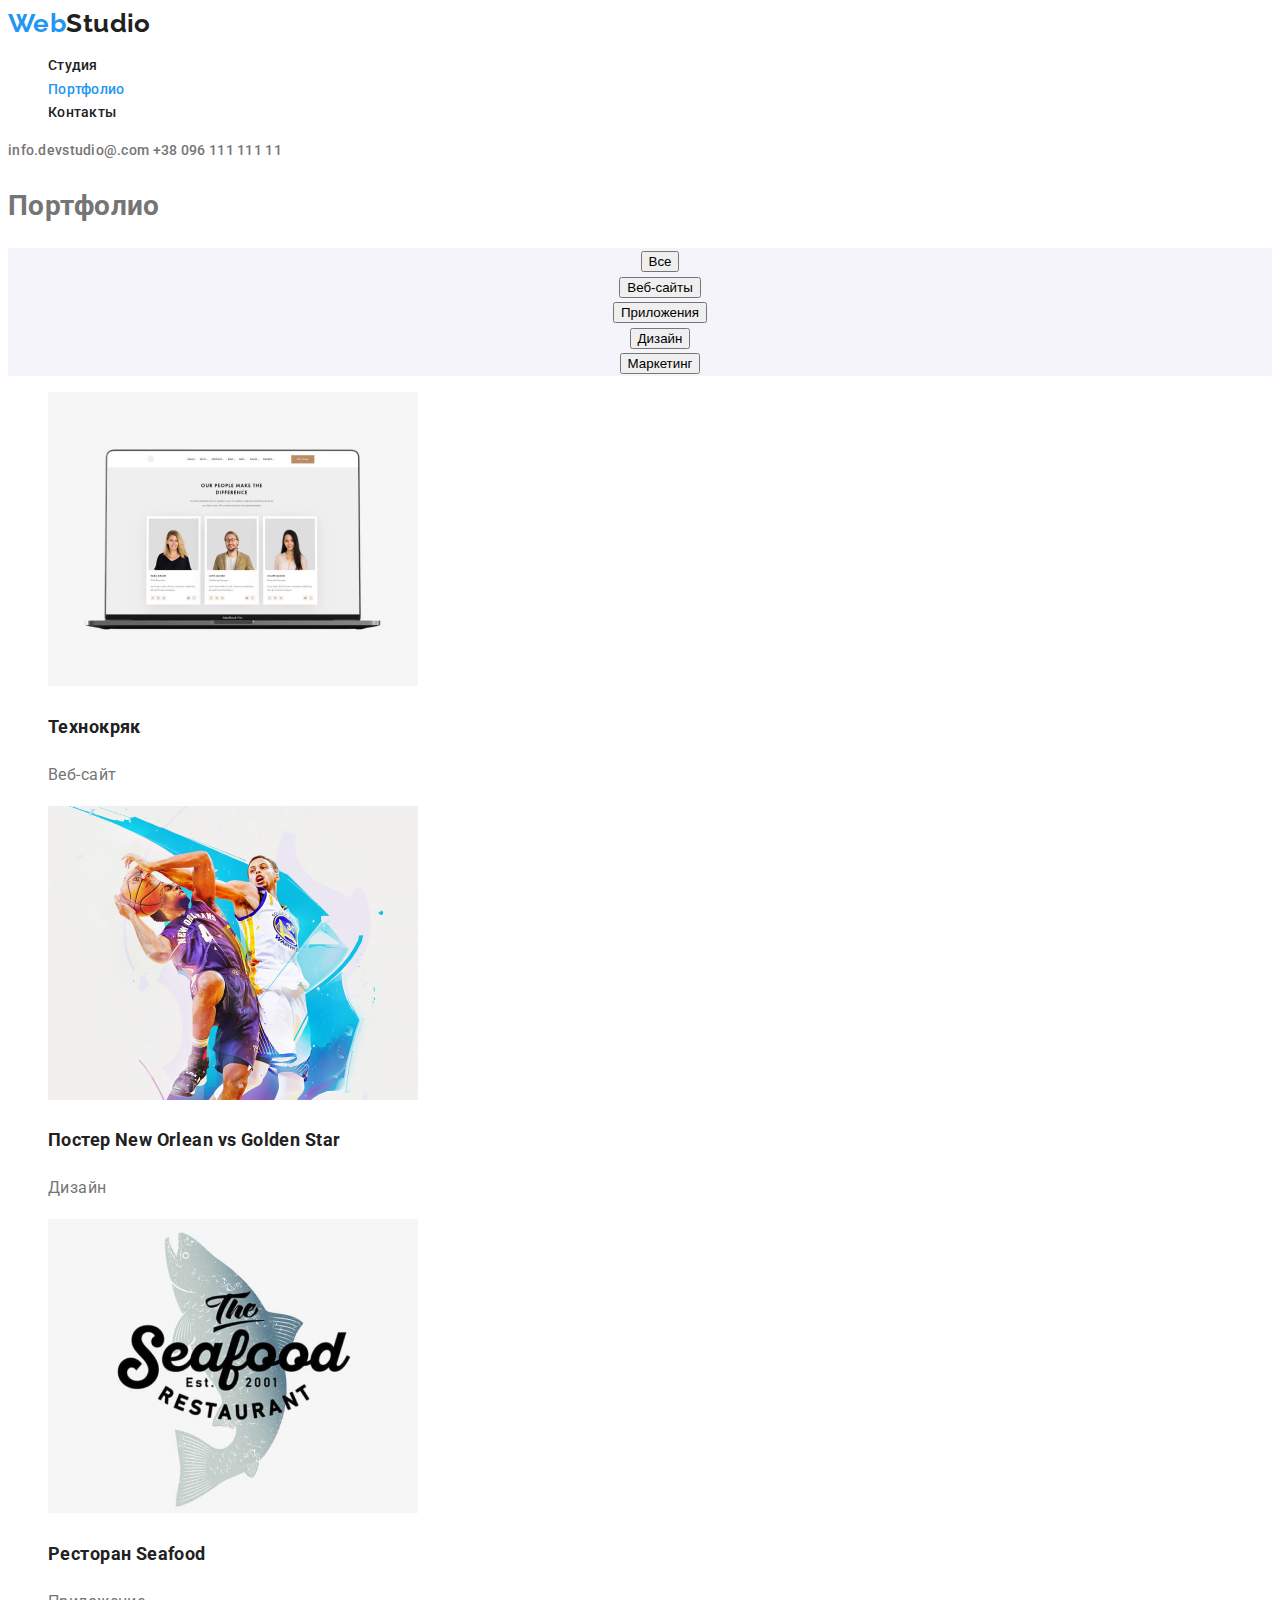
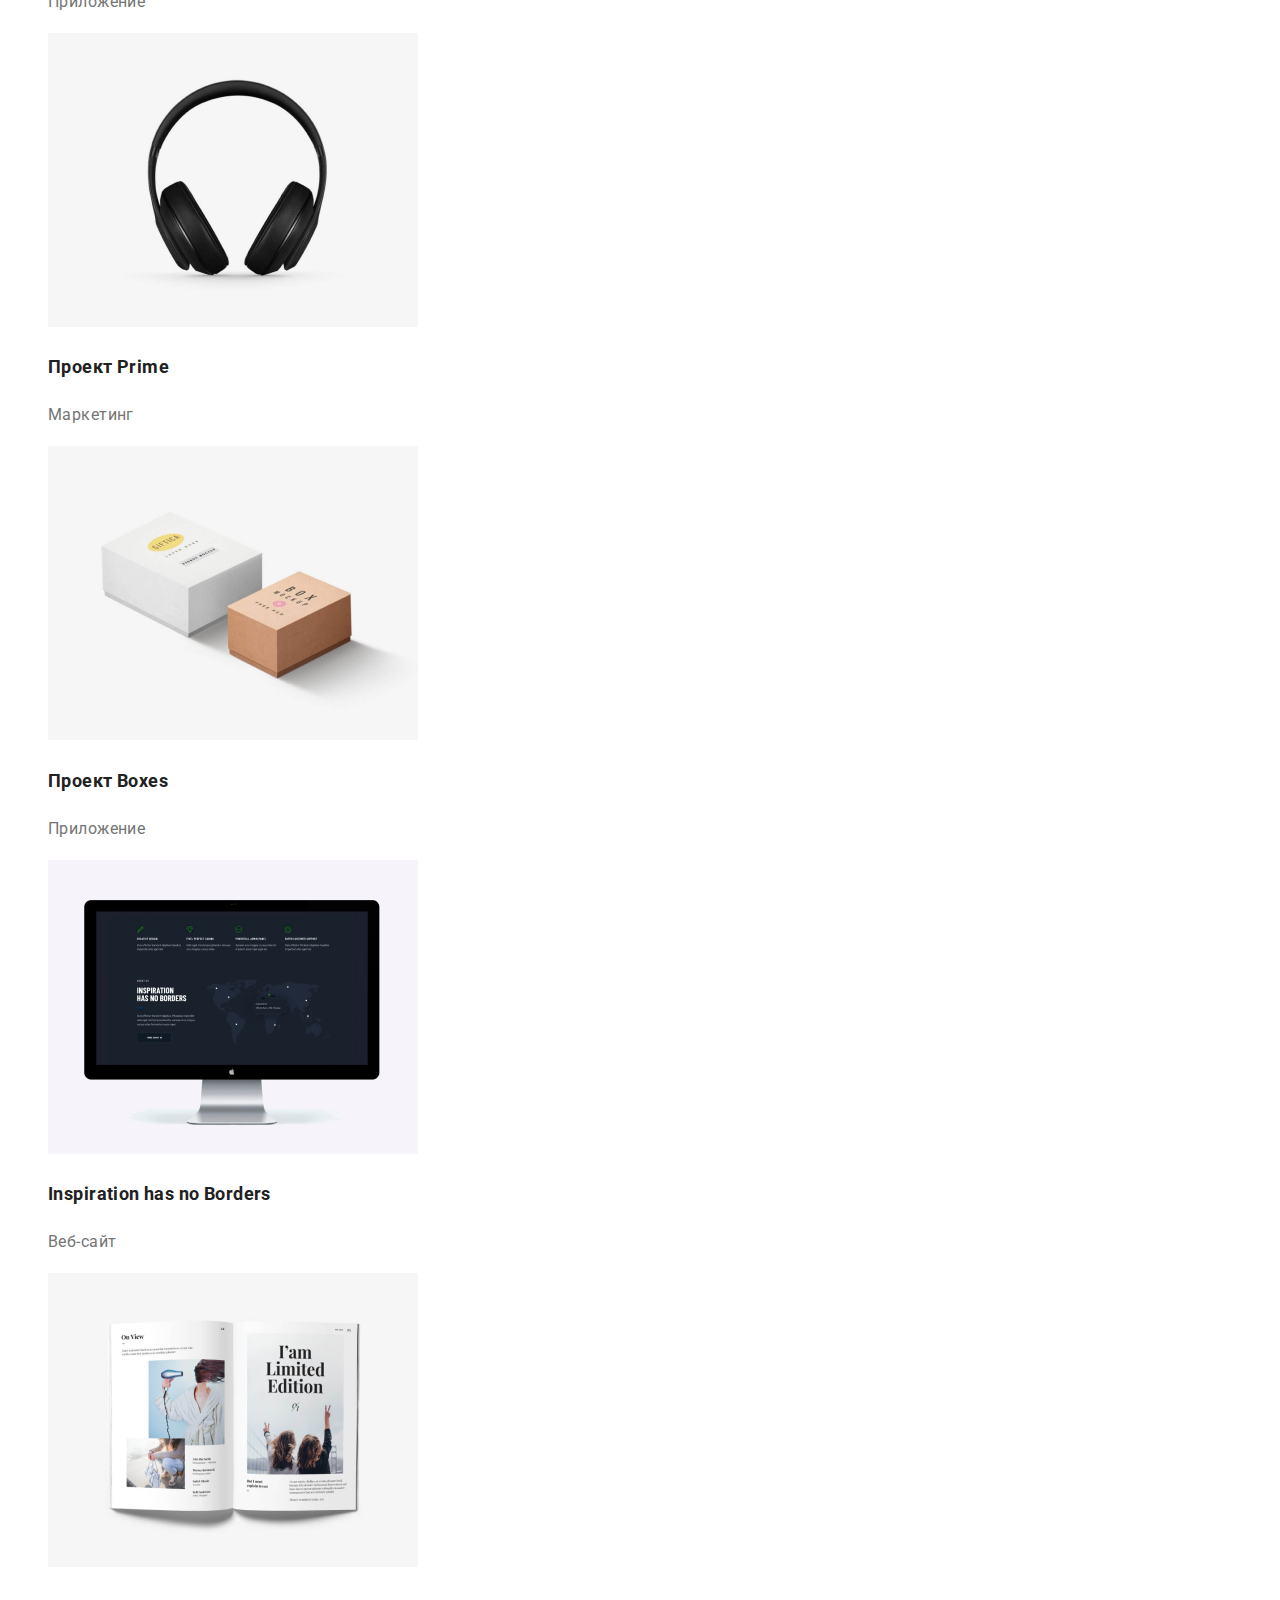
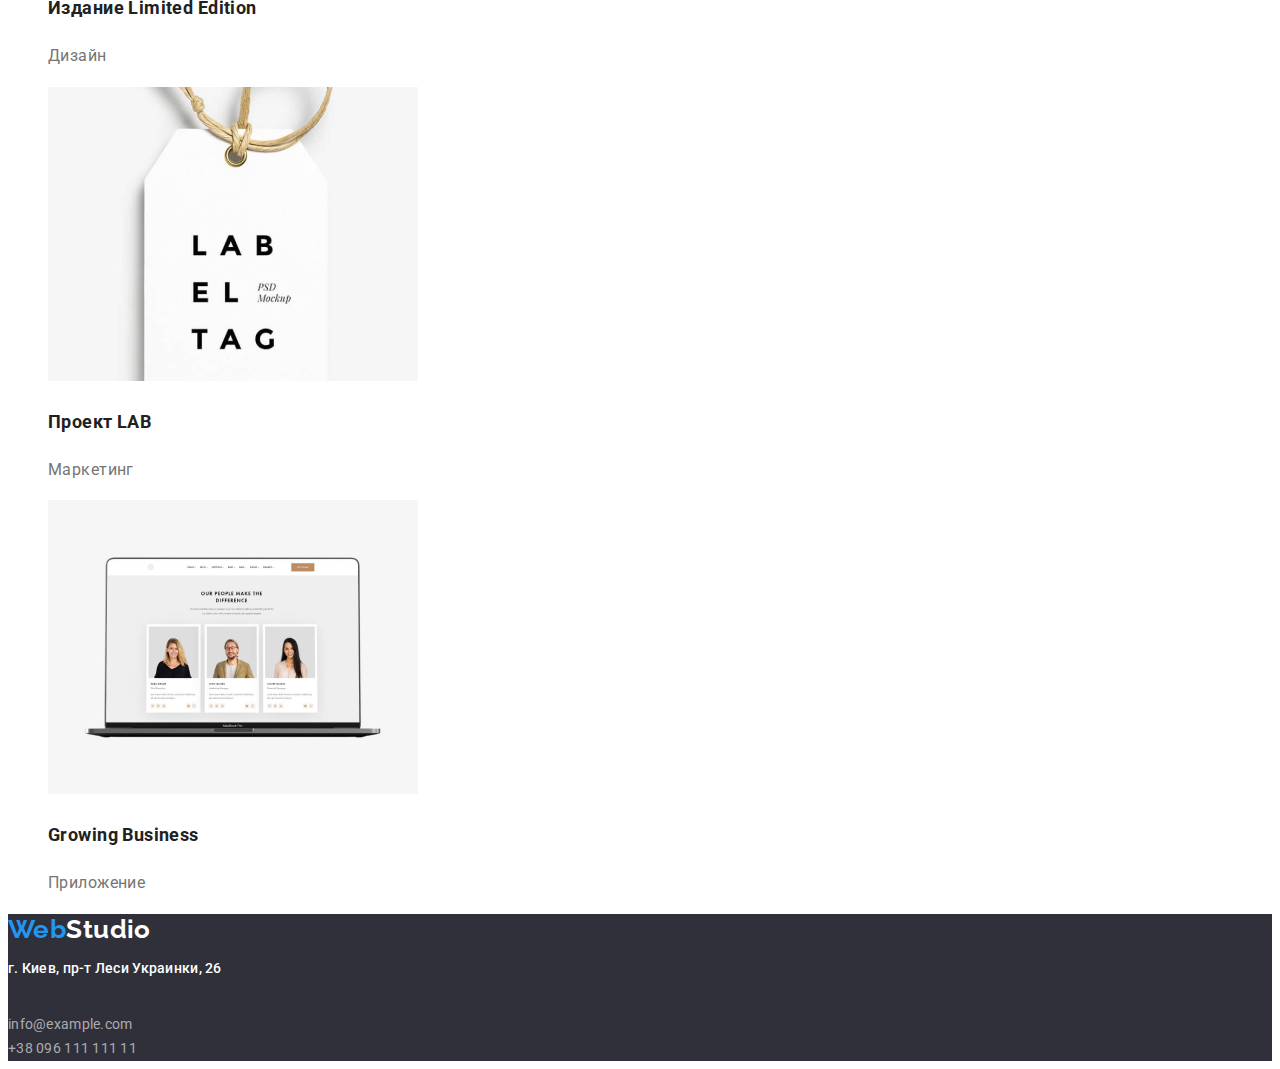
==== commit 284c0ec0: "update" ====
--- a/portfolio.html
+++ b/portfolio.html
@@ -40,21 +40,21 @@
     <main>
         <section class="section">
             <h1>Портфолио</h1>
-            <ul class="but list">
+            <ul class="button list">
                   <li>
-                        <button class="button secondary" type="button">Все</button>
+                        <button type="button">Все</button>
                     </li>
                     <li>
-                        <button class="button secondary" type="button">Веб-сайты</button>
+                        <button type="button">Веб-сайты</button>
                     </li>
                     <li>
-                        <button class="button secondary" type="button">Приложения</button>
+                        <button type="button">Приложения</button>
                     </li>
                     <li>
-                        <button class="button secondary" type="button">Дизайн</button>
+                        <button  type="button">Дизайн</button>
                     </li>
                     <li>
-                        <button class="button secondary" type="button">Маркетинг</button>
+                        <button type="button">Маркетинг</button>
                     </li>
             </ul>
        
--- a/css/main.css
+++ b/css/main.css
@@ -46,7 +46,7 @@
 
 .button {
   color: var(--title-color);
-  background-color: var(--primary-bg-color);
+  background-color: var(--bg-secondary-color);
   font-family: inherit;
   font-weight: 500;
   font-size: 16px;
@@ -54,8 +54,8 @@
   text-align: center;
 }
 
-.but.list :hover,
-.but.list :focus {
+.button :hover,
+.button :focus {
   background-color: var(--accent-color);
   color: var(--primary-bg-color);
 }
@@ -64,11 +64,6 @@
   color: var(--primary-bg-color);
   background-color: var(--accent-color);
   text-decoration: none;
-}
-
-.button.secondary {
-  color: var(--title-color);
-  background-color: var(--bg-secondary-color);
 }
 
 .team {
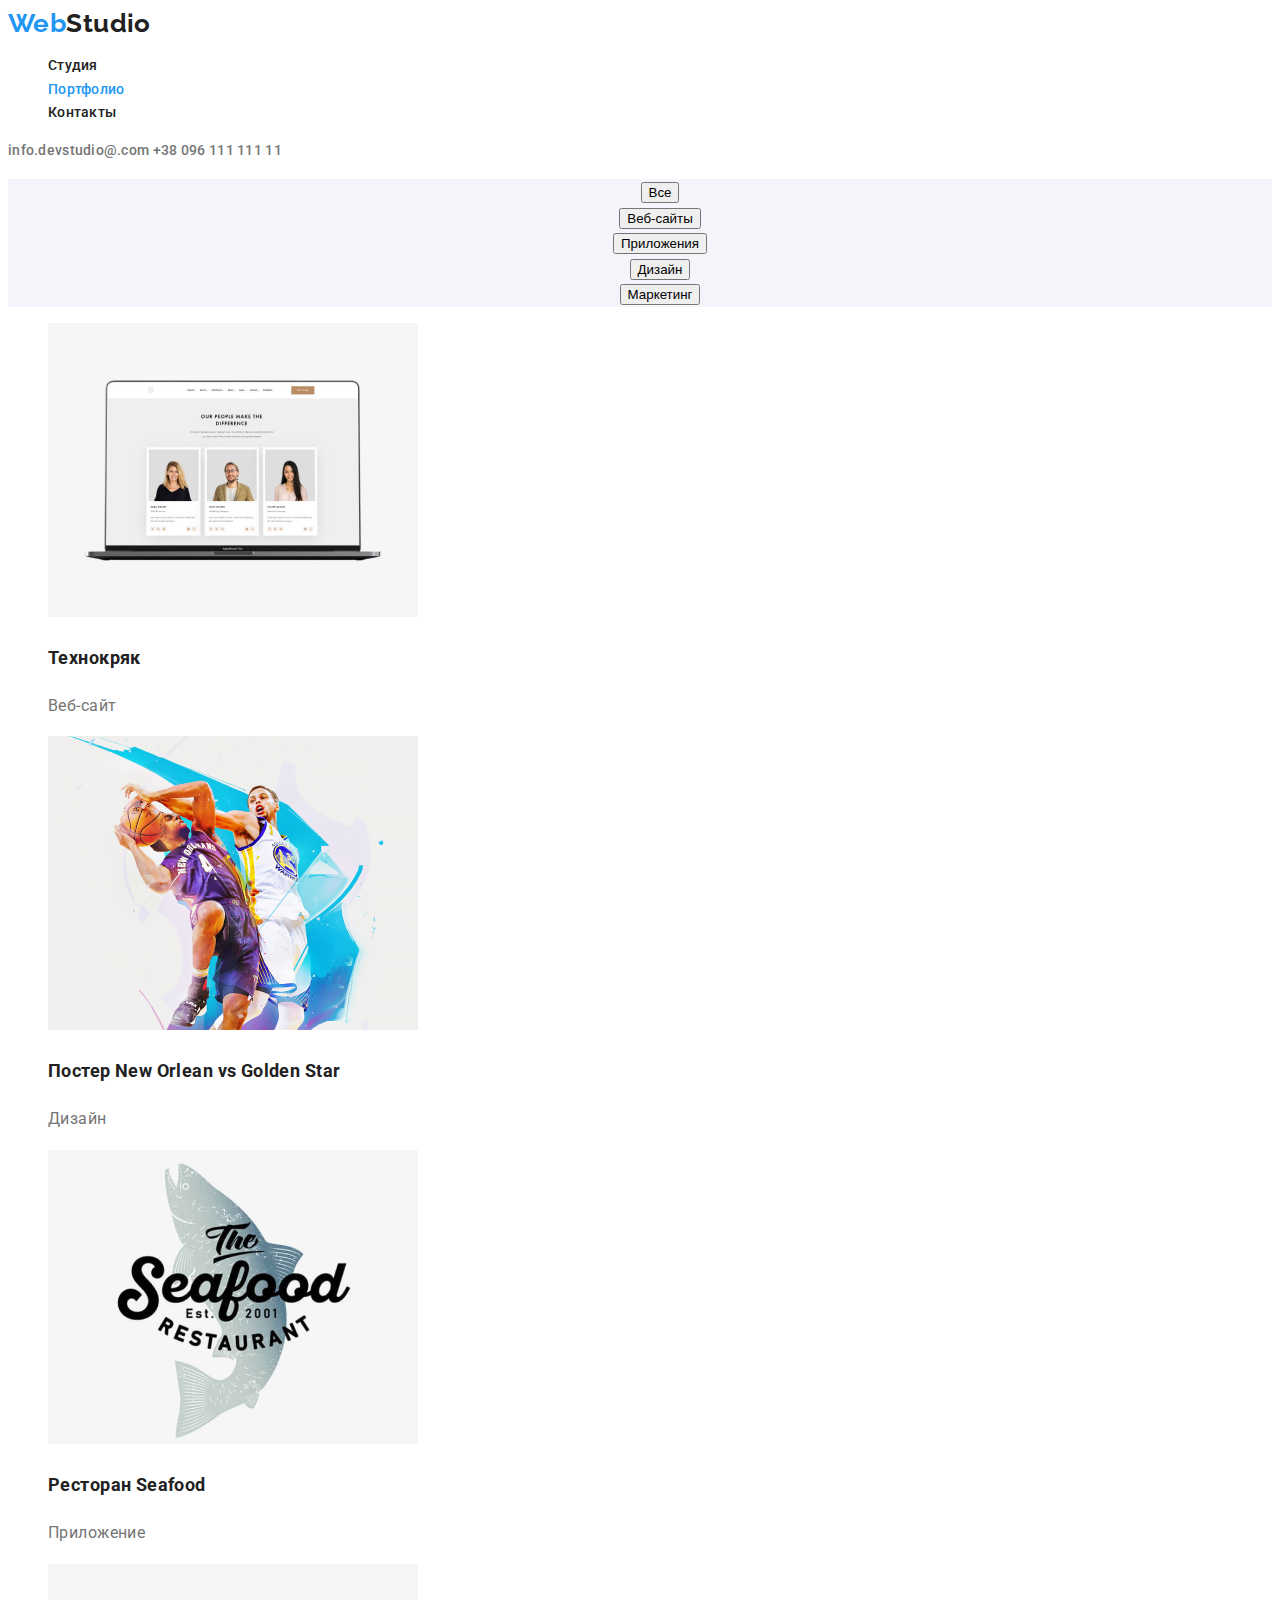
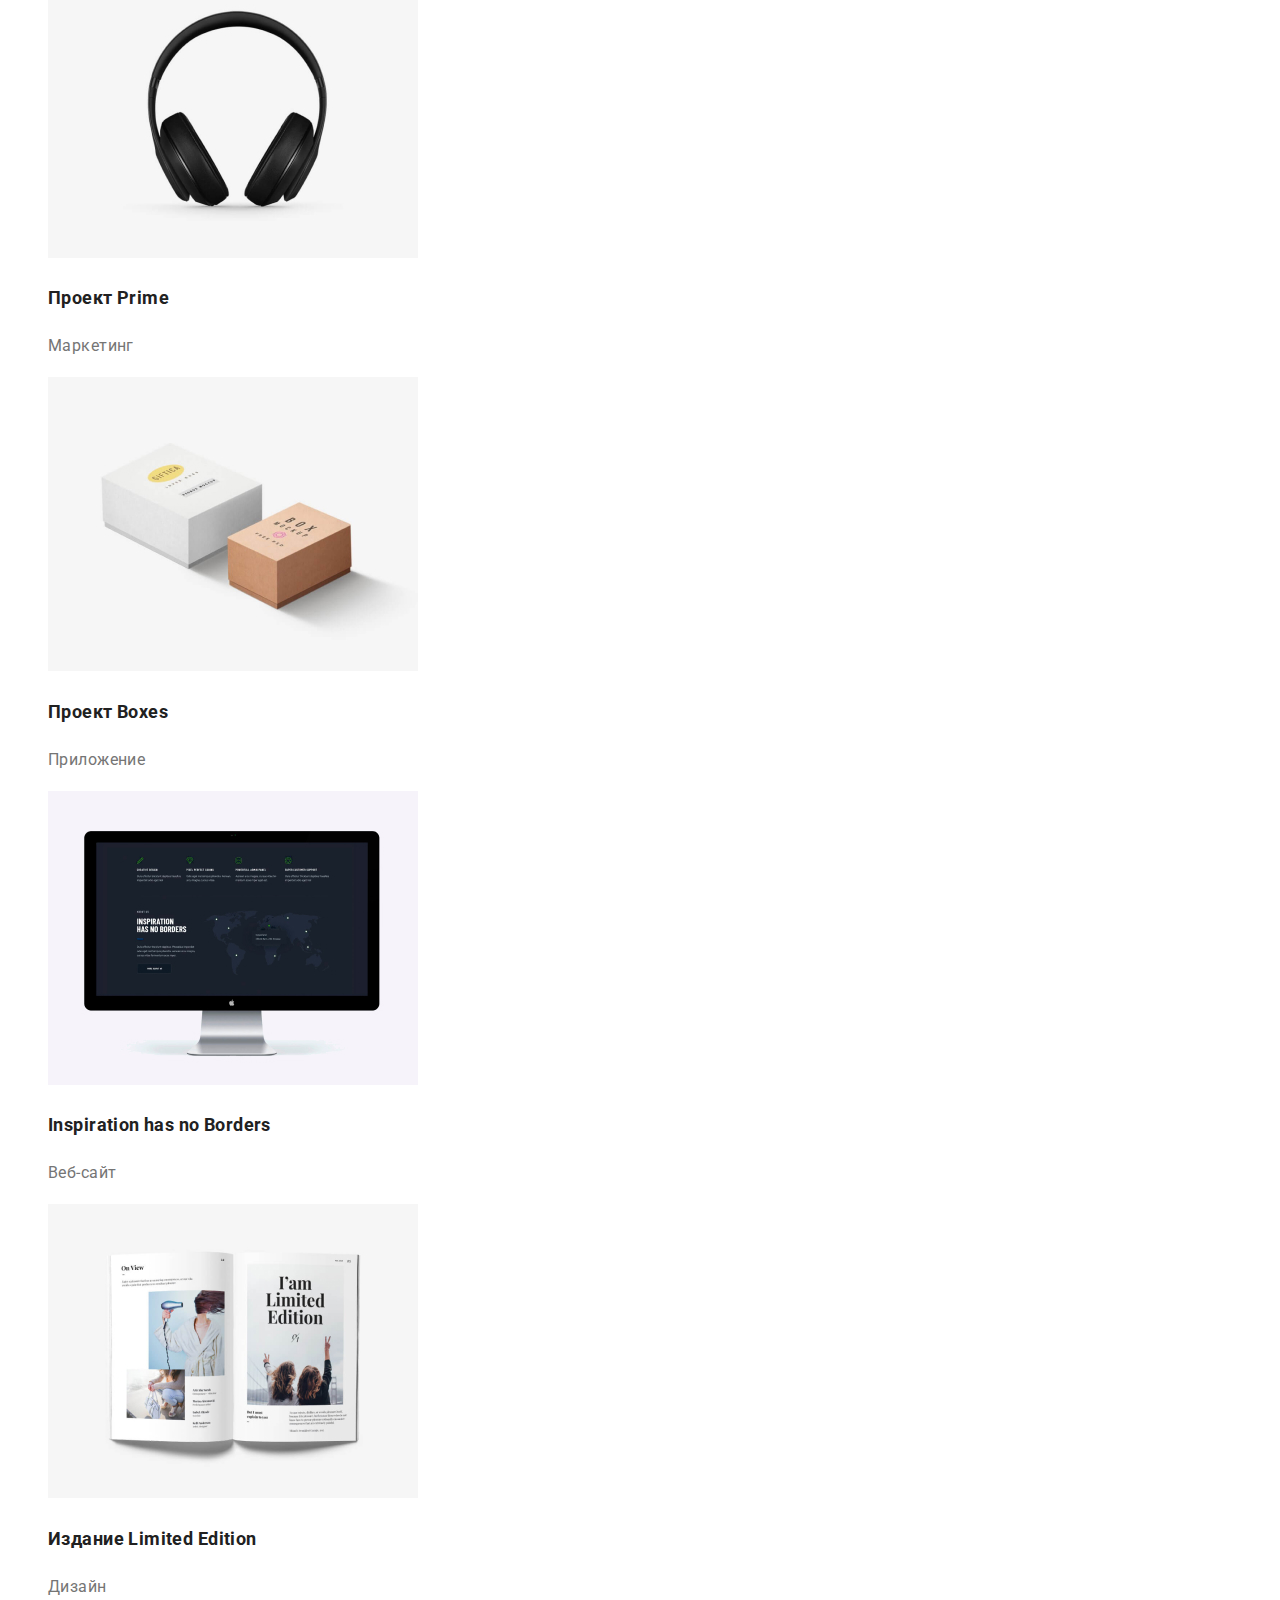
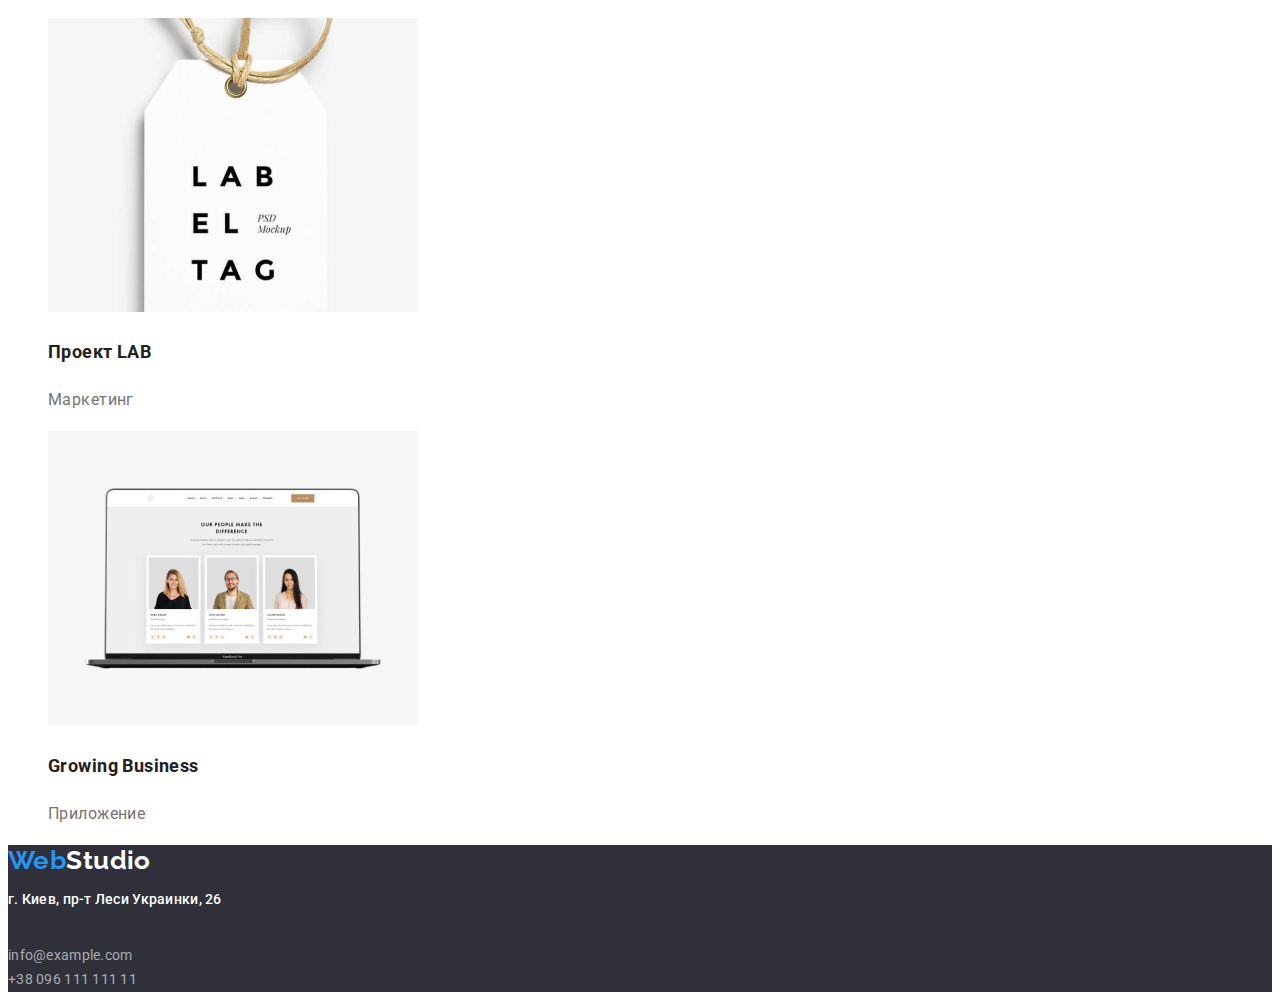
==== commit b9b892b3: "vis-hidd" ====
--- a/portfolio.html
+++ b/portfolio.html
@@ -39,7 +39,7 @@
 
     <main>
         <section class="section">
-            <h1>Портфолио</h1>
+            <h1 class="visually-hidden">Портфолио</h1>
             <ul class="button list">
                   <li>
                         <button type="button">Все</button>
--- a/css/main.css
+++ b/css/main.css
@@ -60,10 +60,15 @@
   color: var(--primary-bg-color);
 }
 
-.button.primary {
+.herobut {
   color: var(--primary-bg-color);
   background-color: var(--accent-color);
   text-decoration: none;
+  font-weight: 700;
+  font-size: 16px;
+  line-height: 1.8;
+  text-align: center;
+  letter-spacing: 0.06em;
 }
 
 .team {
@@ -102,6 +107,19 @@
   color: var(--primary-text-color);
 }
 
+.visually-hidden {
+  position: absolute;
+  width: 1px;
+  height: 1px;
+  margin: -1px;
+  border: 0;
+  padding: 0;
+  white-space: nowrap;
+  clip-path: inset(100%);
+  clip: rect(0 0 0 0);
+  overflow: hidden;
+}
+
 /* цвет основной текста  #212121*/
 /* цвет вторичный текста #757575* 
 /* белый*color: #FFFFFF */
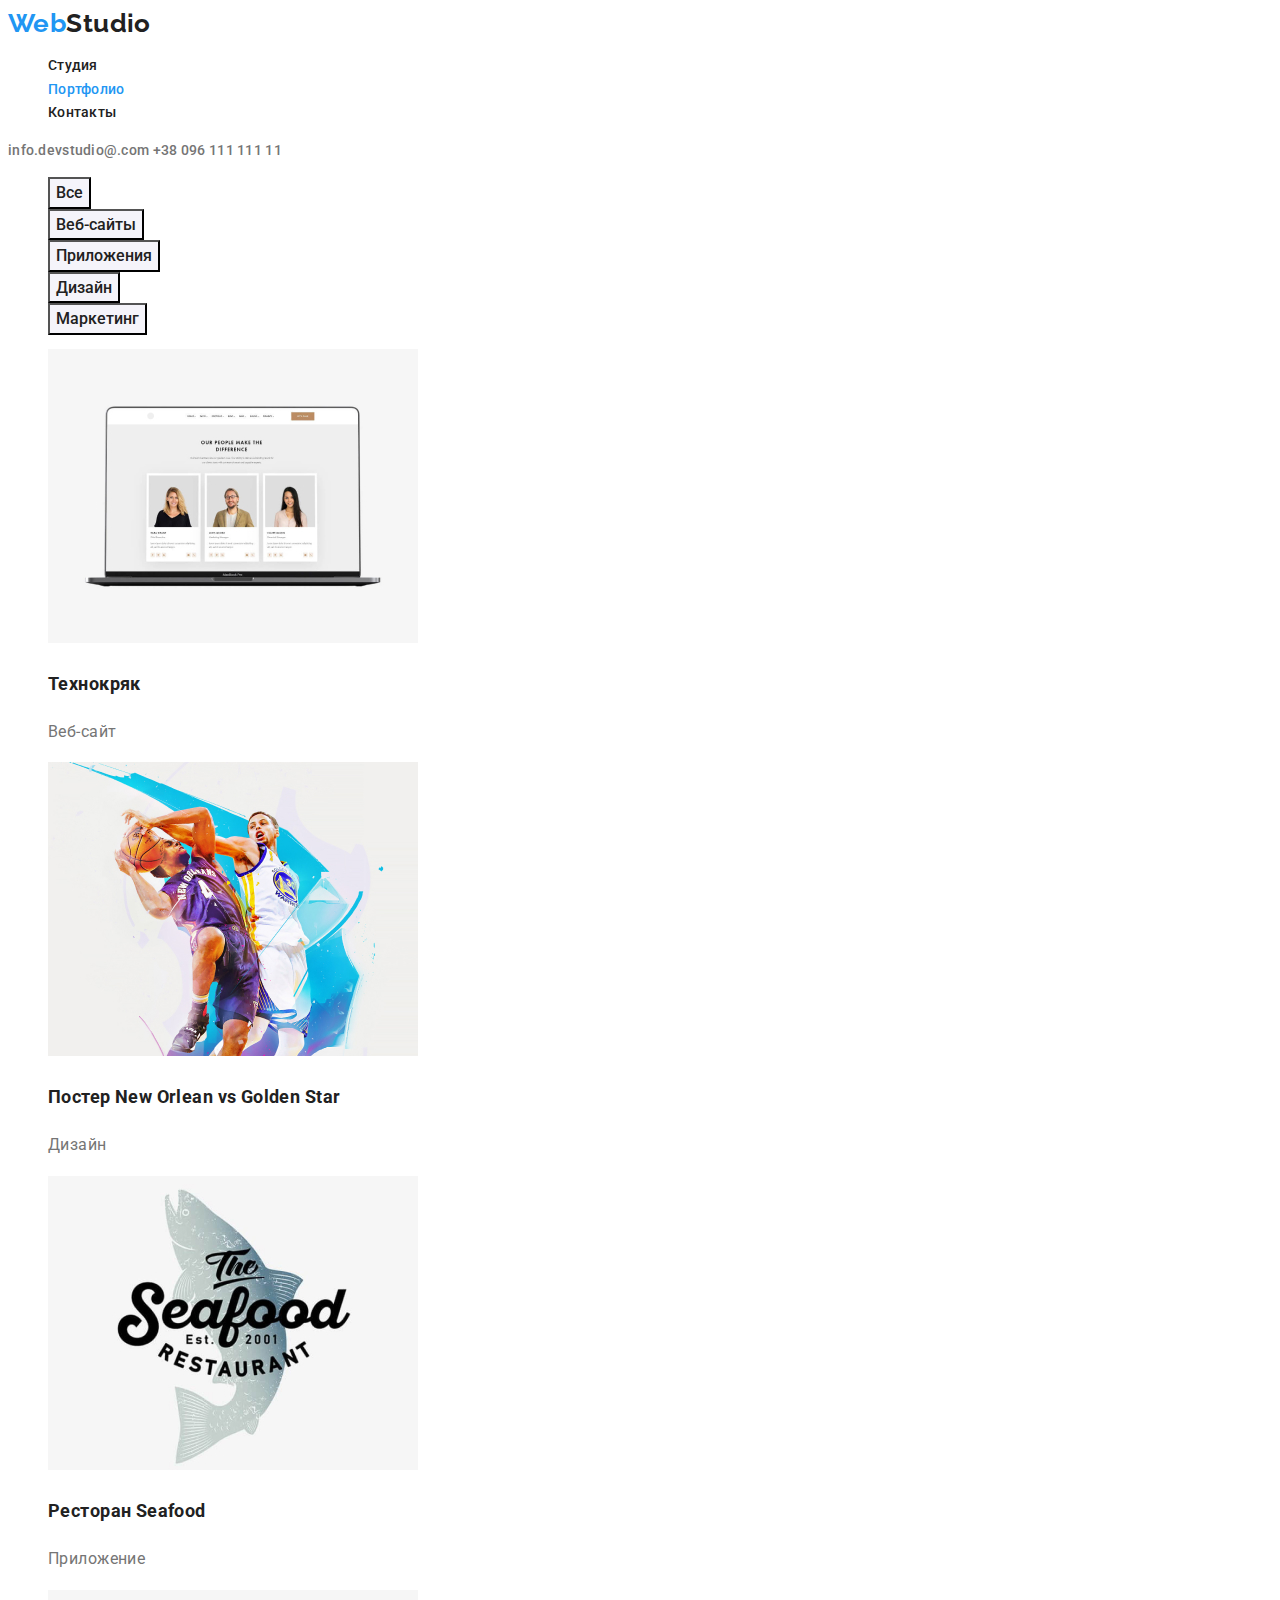
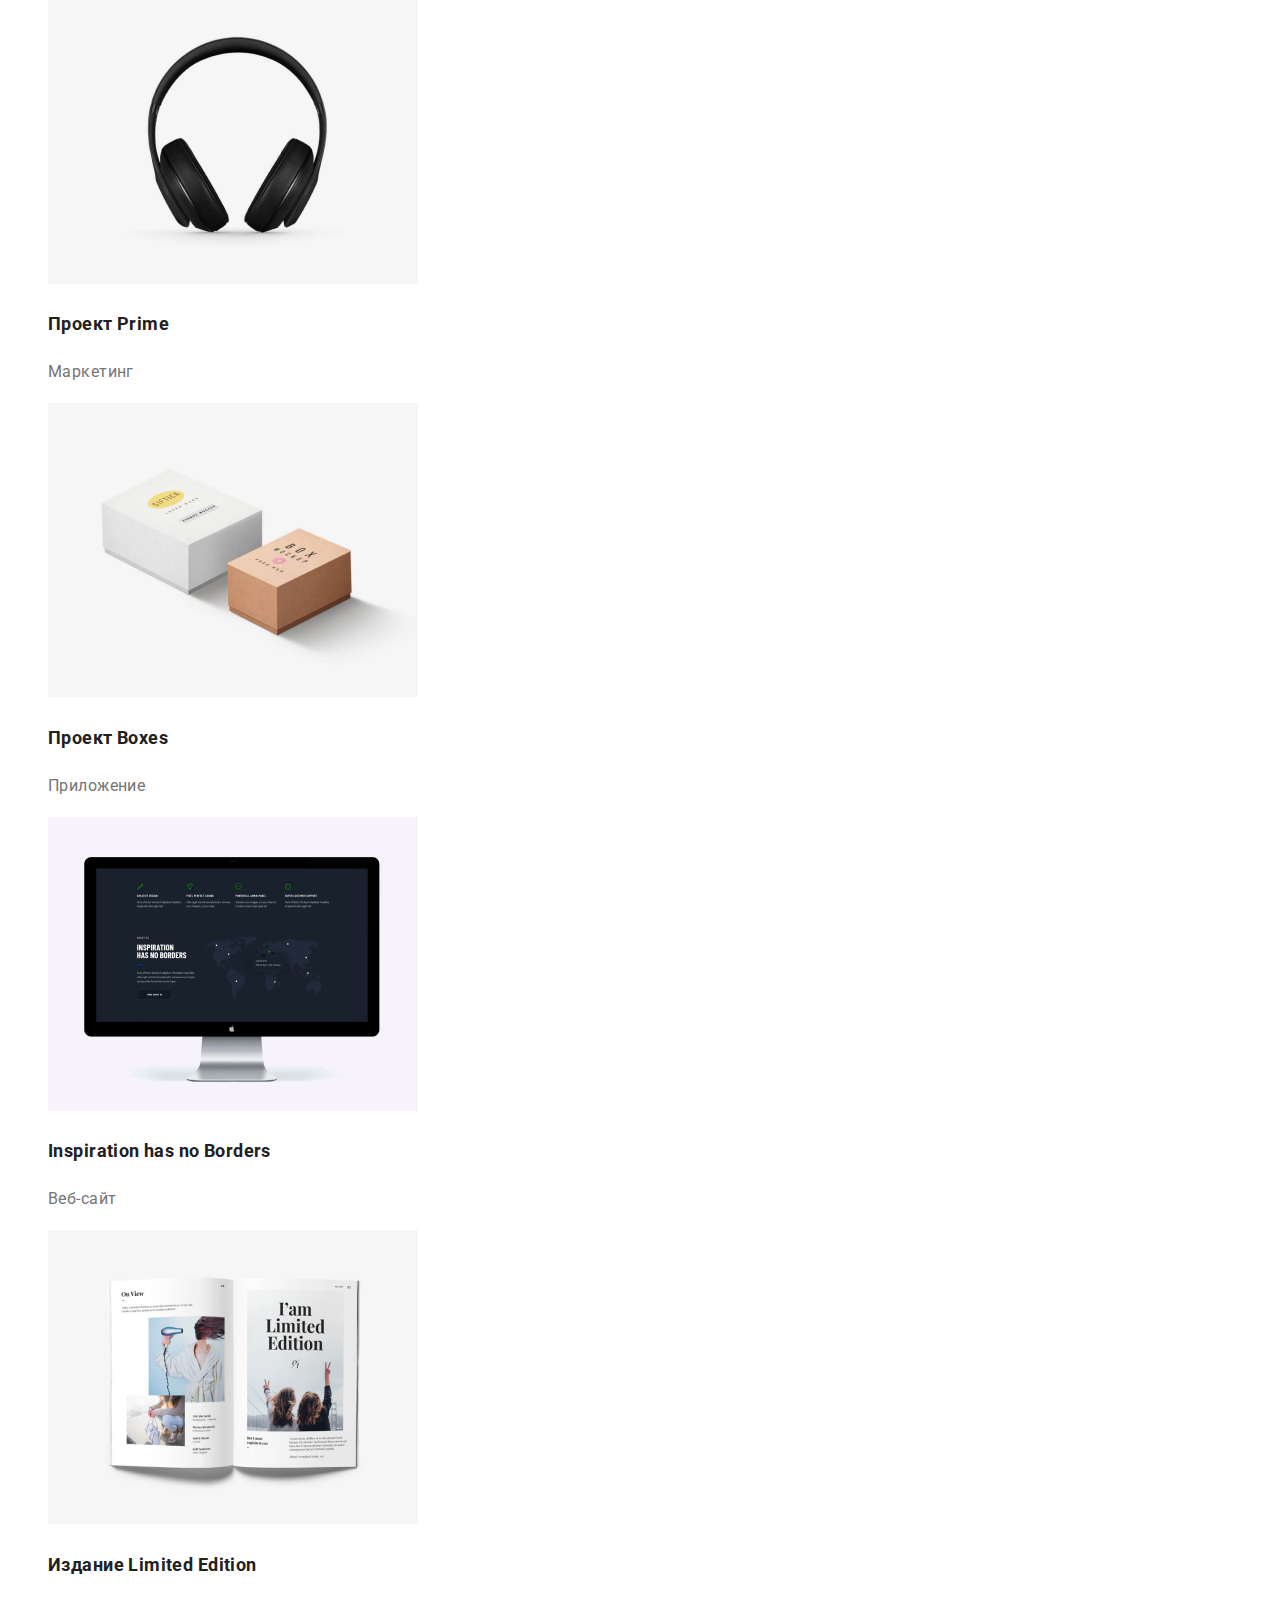
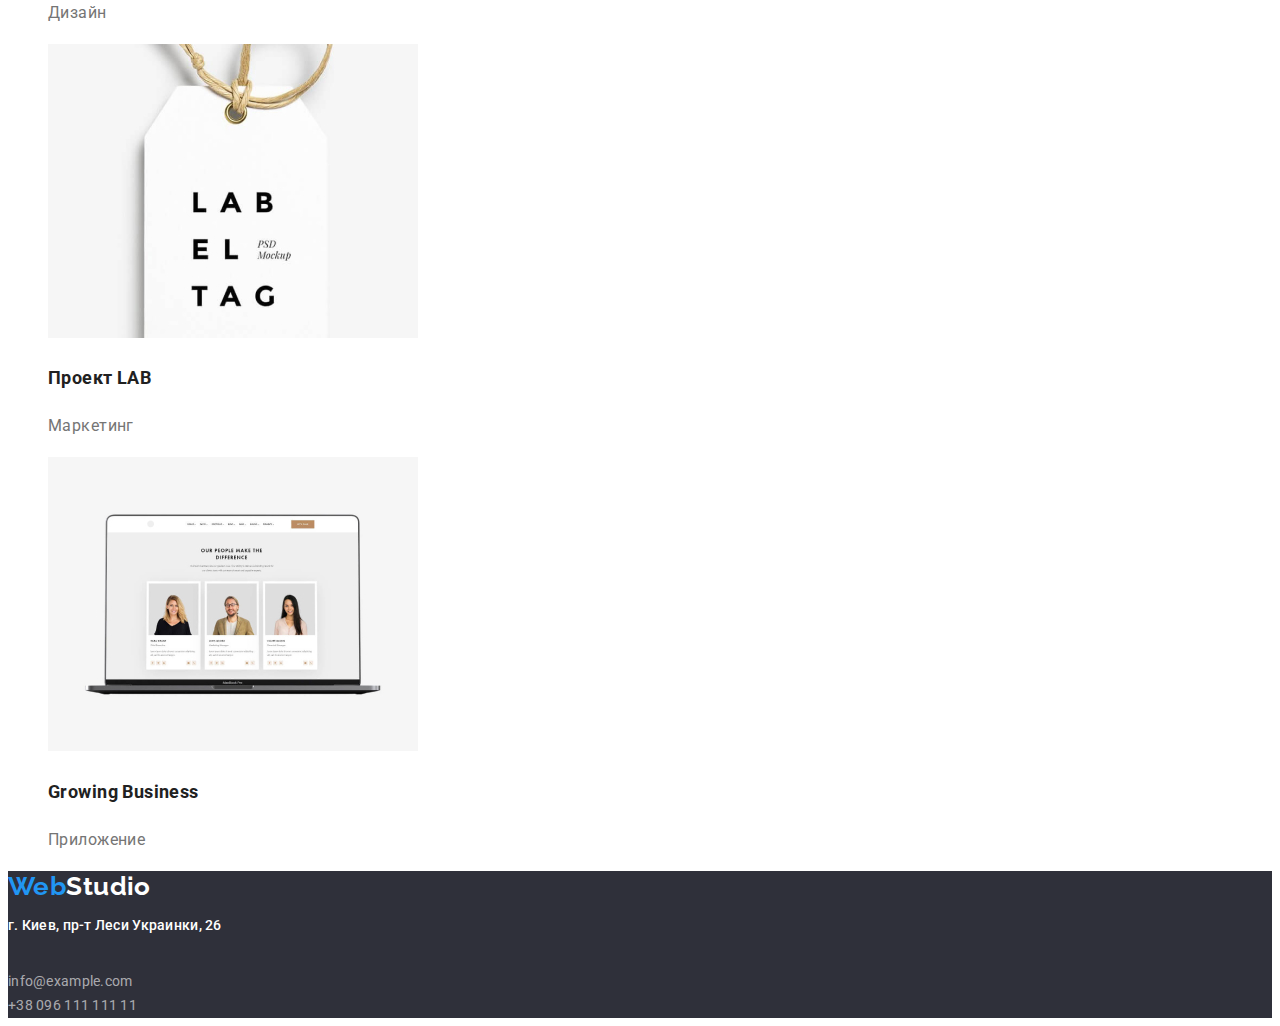
==== commit 418f8060: "button" ====
--- a/portfolio.html
+++ b/portfolio.html
@@ -40,21 +40,21 @@
     <main>
         <section class="section">
             <h1 class="visually-hidden">Портфолио</h1>
-            <ul class="button list">
+            <ul class="list">
                   <li>
-                        <button type="button">Все</button>
+                        <button class="button" type="button">Все</button>
                     </li>
                     <li>
-                        <button type="button">Веб-сайты</button>
+                        <button class="button" type="button">Веб-сайты</button>
                     </li>
                     <li>
-                        <button type="button">Приложения</button>
+                        <button class="button" type="button">Приложения</button>
                     </li>
                     <li>
-                        <button  type="button">Дизайн</button>
+                        <button class="button" type="button">Дизайн</button>
                     </li>
                     <li>
-                        <button type="button">Маркетинг</button>
+                        <button class="button" type="button">Маркетинг</button>
                     </li>
             </ul>
        
--- a/css/main.css
+++ b/css/main.css
@@ -54,8 +54,8 @@
   text-align: center;
 }
 
-.button :hover,
-.button :focus {
+.button:hover,
+.button:focus {
   background-color: var(--accent-color);
   color: var(--primary-bg-color);
 }
